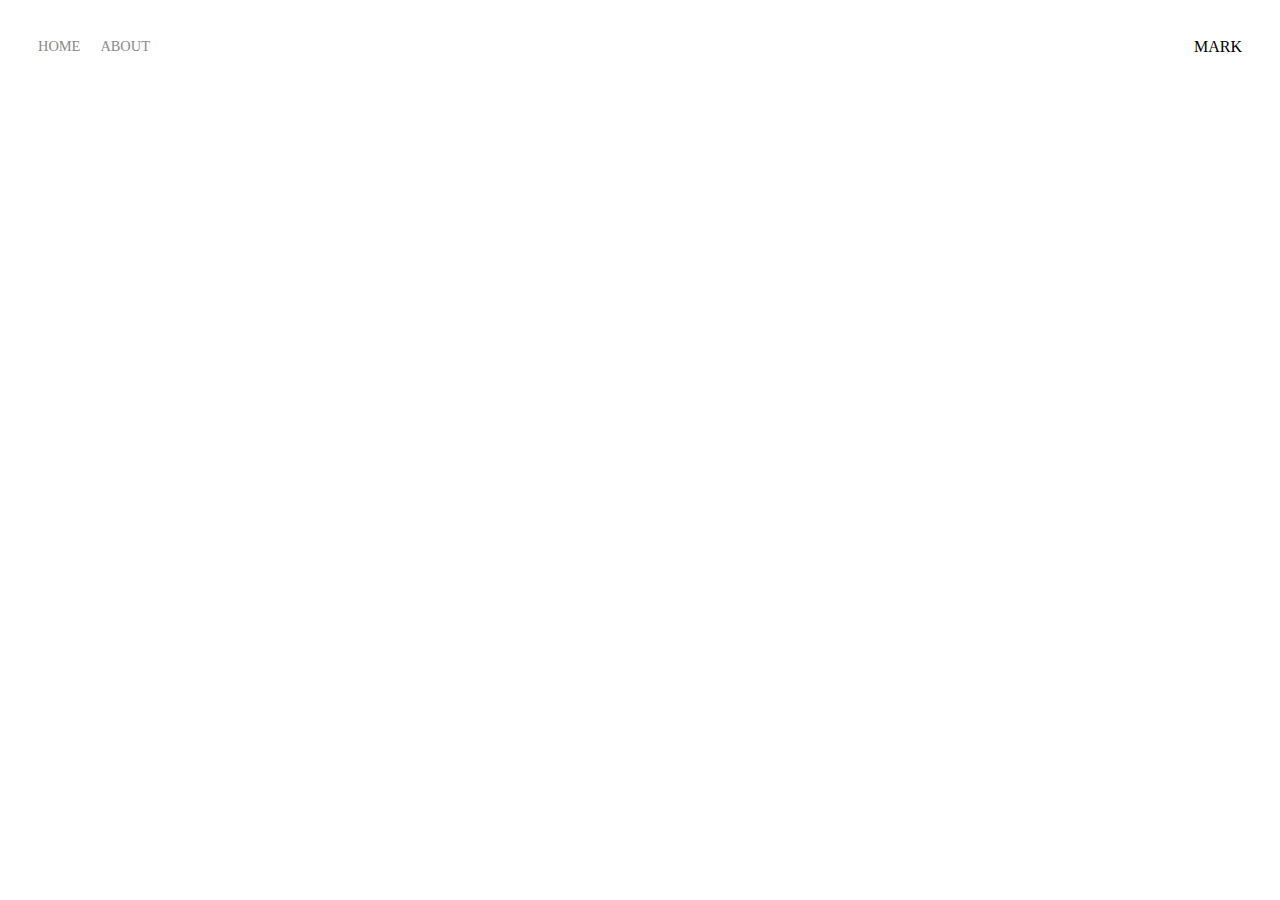
==== index.html @ 74436e66 "addition of a content wrapper div" ====
<!DOCTYPE html>
<html lang="en">
  <head>
    <meta charset="UTF-8" />
    <meta http-equiv="X-UA-Compatible" content="IE=edge" />
    <meta name="viewport" content="width=device-width, initial-scale=1.0" />
    <link rel="stylesheet" href="css/styles.css">
    <title>Marks website</title>
  </head>
  <body>
    <div class="container">
      <div class="nav-wrapper">
        <div class="left-side">
          <div class="nav-link-wrapper">
            <a href="index.html">Home</a>
          </div>
          <div class="nav-link-wrapper">
            <a href="About.html">About</a>
          </div>
        </div>

        <div class="right-side">
          <div class="brand">
            <div>MARK</div>
          </div>
        </div>
      </div>
    </div>
<div class="content-wrapper">
    <div class="portfoliio-item-wrapper"></div>
</div>

    </div>
  </body>
</html>
---- css/styles.css ----
/*master styles*/
body{
    margin:0px ;
}
.container{
    display: grid;
    grid-template-columns: 1fr;
}
/*nav styles*/

.nav-wrapper{
        display: flex;
    justify-content: space-between;
    padding: 38px;

}
.left-side{
    display: flex;
}
.nav-wrapper> .left-side> div{
    margin-right: 20px;
    font-size: 0.9em;
    text-transform: uppercase;
}
.nav-link-wrapper{
    height: 22px;
    border-bottom: 1px solid transparent;
    transition: border-bottom 0.5s;



}
.nav-link-wrapper a{
    color: #8a8a8a;
    text-decoration: none;
    transition: color 0.5s;

    

}
.nav-link-wrapper:hover{
    border-bottom: 1px solid black;
}
.nav-link-wrapper a:hover{
   color: black;
}

/*porfolio styls*/
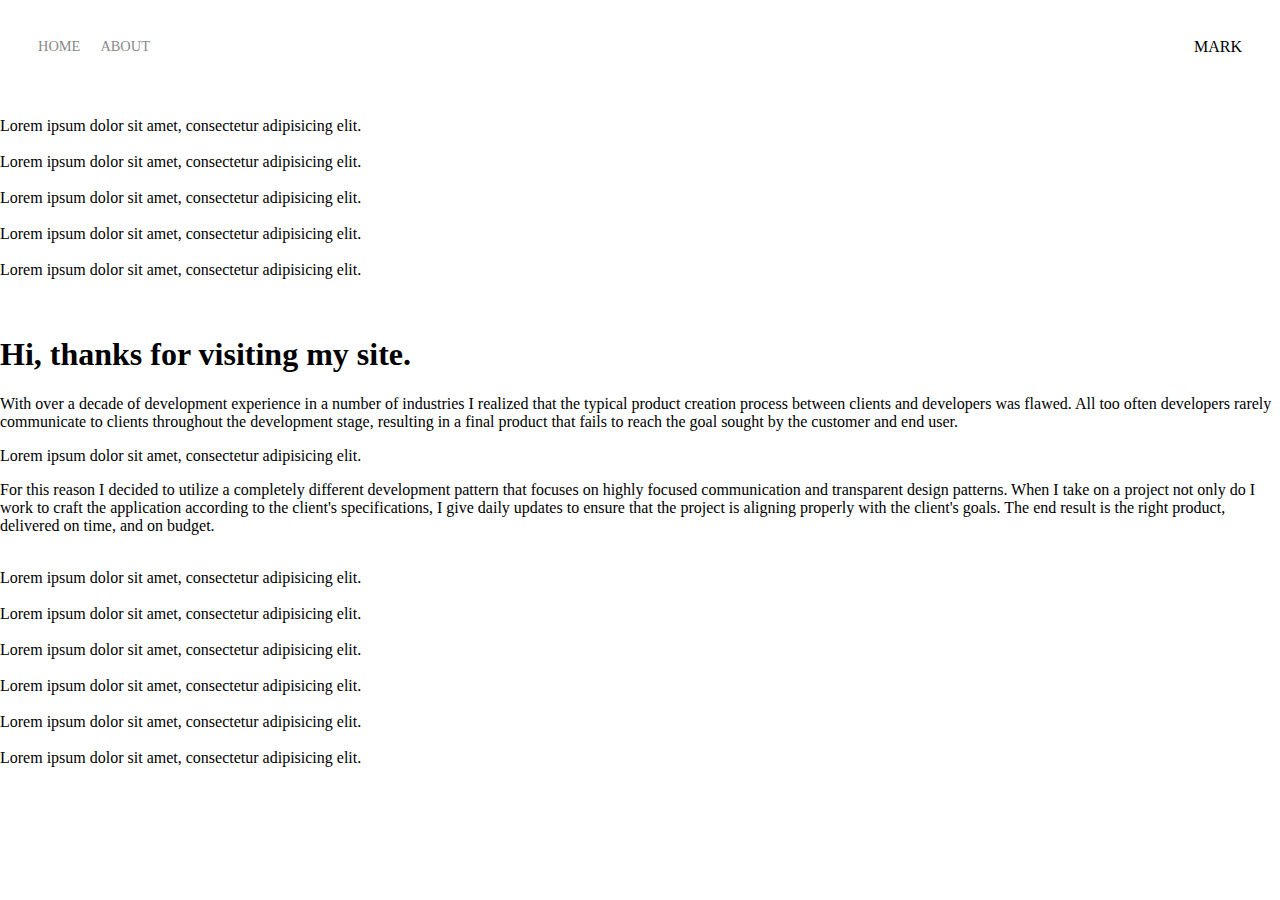
==== commit ba20022c: "additoin if images" ====
--- a/index.html
+++ b/index.html
@@ -26,10 +26,159 @@
         </div>
       </div>
     </div>
-<div class="content-wrapper">
-    <div class="portfoliio-item-wrapper"></div>
-</div>
 
+    <div class="portfolio-items-wrapper">
+
+        <div class="portfolio-item-wrapper">
+          <div class="portfolio-img-background" style="background-image:url(images/portfolio1.jpg)"></div>
+
+          <div class="img-text-wrapper">
+            <div class="logo-wrapper">
+              <img src="images/logos/quip.png" alt="">
+            </div>
+
+            <div class="subtitle">Lorem ipsum dolor sit amet, consectetur adipisicing elit.</div>
+          </div>
+        </div>
+
+        <div class="portfolio-item-wrapper">
+          <div class="portfolio-img-background" style="background-image:url(images/portfolio2.jpg)"></div>
+          <div class="img-text-wrapper">
+            <div class="logo-wrapper">
+              <img src="images/logos/devcamp.png" alt="">
+            </div>
+
+            <div class="subtitle">Lorem ipsum dolor sit amet, consectetur adipisicing elit.</div>
+          </div>
+        </div>
+
+        <div class="portfolio-item-wrapper">
+          <div class="portfolio-img-background" style="background-image:url(images/portfolio3.jpg)"></div>
+          <div class="img-text-wrapper">
+            <div class="logo-wrapper">
+              <img src="images/logos/eventbrite.png" alt="">
+            </div>
+
+            <div class="subtitle">Lorem ipsum dolor sit amet, consectetur adipisicing elit.</div>
+          </div>
+        </div>
+
+        <div class="portfolio-item-wrapper">
+          <div class="portfolio-img-background" style="background-image:url(images/portfolio4.jpg)"></div>
+          <div class="img-text-wrapper">
+            <div class="logo-wrapper">
+              <img src="images/logos/shop-hacker.png" alt="">
+            </div>
+
+            <div class="subtitle">Lorem ipsum dolor sit amet, consectetur adipisicing elit.</div>
+          </div>
+        </div>
+
+        <div class="portfolio-item-wrapper">
+          <div class="portfolio-img-background" style="background-image:url(images/portfolio5.jpg)"></div>
+          <div class="img-text-wrapper">
+            <div class="logo-wrapper">
+              <img src="images/logos/crondose.png" alt="">
+            </div>
+
+            <div class="subtitle">Lorem ipsum dolor sit amet, consectetur adipisicing elit.</div>
+          </div>
+      <div class="two-column-wrapper">
+        <div class="profile-image-wrapper">
+          <img src="images/profile.jpg" alt="">
+        </div>
+
+        <div class="portfolio-item-wrapper">
+          <div class="portfolio-img-background" style="background-image:url(images/portfolio6.jpg)"></div>
+          <div class="img-text-wrapper">
+            <div class="logo-wrapper">
+              <img src="images/logos/dailysmarty.png" alt="">
+            </div>
+        <div class="profile-content-wrapper">
+          <h1>Hi, thanks for visiting my site.</h1>
+          <p>With over a decade of development experience in a number of industries I realized that the typical product creation
+            process between clients and developers was flawed. All too often developers rarely communicate to clients throughout
+            the development stage, resulting in a final product that fails to reach the goal sought by the customer and end
+            user.
+          </p>
+
+            <div class="subtitle">Lorem ipsum dolor sit amet, consectetur adipisicing elit.</div>
+          </div>
+          <p>For this reason I decided to utilize a completely different development pattern that focuses on highly focused
+            communication and transparent design patterns. When I take on a project not only do I work to craft the application
+            according to the client's specifications, I give daily updates to ensure that the project is aligning properly
+            with the client's goals. The end result is the right product, delivered on time, and on budget.</p>
+        </div>
+
+        <div class="portfolio-item-wrapper">
+          <div class="portfolio-img-background" style="background-image:url(images/portfolio7.jpg)"></div>
+          <div class="img-text-wrapper">
+            <div class="logo-wrapper">
+              <img src="images/logos/dashtrack.png" alt="">
+            </div>
+
+            <div class="subtitle">Lorem ipsum dolor sit amet, consectetur adipisicing elit.</div>
+          </div>
+        </div>
+
+        <div class="portfolio-item-wrapper">
+          <div class="portfolio-img-background" style="background-image:url(images/portfolio8.jpg)"></div>
+          <div class="img-text-wrapper">
+            <div class="logo-wrapper">
+              <img src="images/logos/devtrunk.png" alt="">
+            </div>
+
+            <div class="subtitle">Lorem ipsum dolor sit amet, consectetur adipisicing elit.</div>
+          </div>
+        </div>
+
+        <div class="portfolio-item-wrapper">
+          <div class="portfolio-img-background" style="background-image:url(images/portfolio9.jpg)"></div>
+          <div class="img-text-wrapper">
+            <div class="logo-wrapper">
+              <img src="images/logos/edutechional.png" alt="">
+            </div>
+
+            <div class="subtitle">Lorem ipsum dolor sit amet, consectetur adipisicing elit.</div>
+          </div>
+        </div>
+
+        <div class="portfolio-item-wrapper">
+          <div class="portfolio-img-background" style="background-image:url(images/portfolio10.jpg)"></div>
+          <div class="img-text-wrapper">
+            <div class="logo-wrapper">
+              <img src="images/logos/ministry-safe.png" alt="">
+            </div>
+
+            <div class="subtitle">Lorem ipsum dolor sit amet, consectetur adipisicing elit.</div>
+          </div>
+        </div>
+
+        <div class="portfolio-item-wrapper">
+          <div class="portfolio-img-background" style="background-image:url(images/portfolio11.jpg)"></div>
+          <div class="img-text-wrapper">
+            <div class="logo-wrapper">
+              <img src="images/logos/open-devos.png" alt="">
+            </div>
+
+            <div class="subtitle">Lorem ipsum dolor sit amet, consectetur adipisicing elit.</div>
+          </div>
+        </div>
+
+        <div class="portfolio-item-wrapper">
+          <div class="portfolio-img-background" style="background-image:url(images/portfolio12.jpg)"></div>
+          <div class="img-text-wrapper">
+            <div class="logo-wrapper">
+              <img src="images/logos/toastability.png" alt="">
+            </div>
+
+            <div class="subtitle">Lorem ipsum dolor sit amet, consectetur adipisicing elit.</div>
+          </div>
+        </div>
+
+      </div>
     </div>
+  </div>
+
   </body>
 </html>
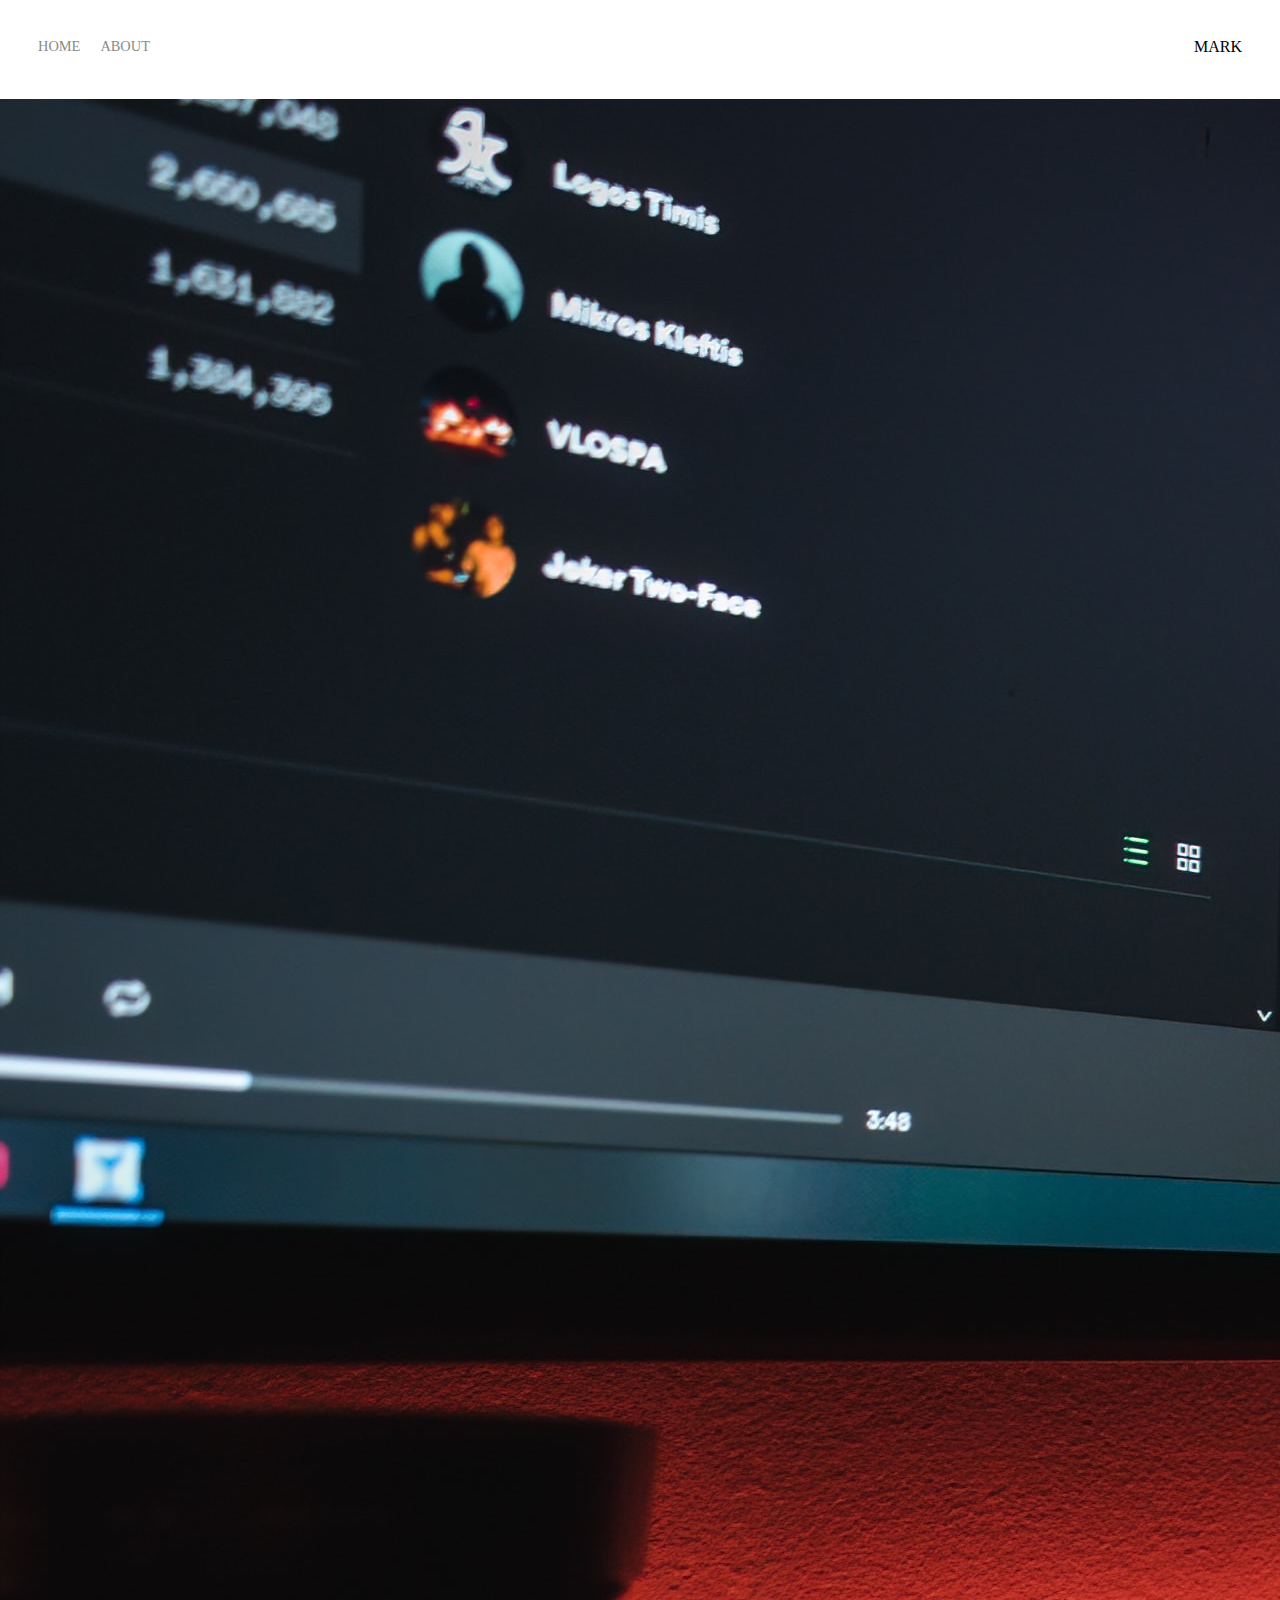
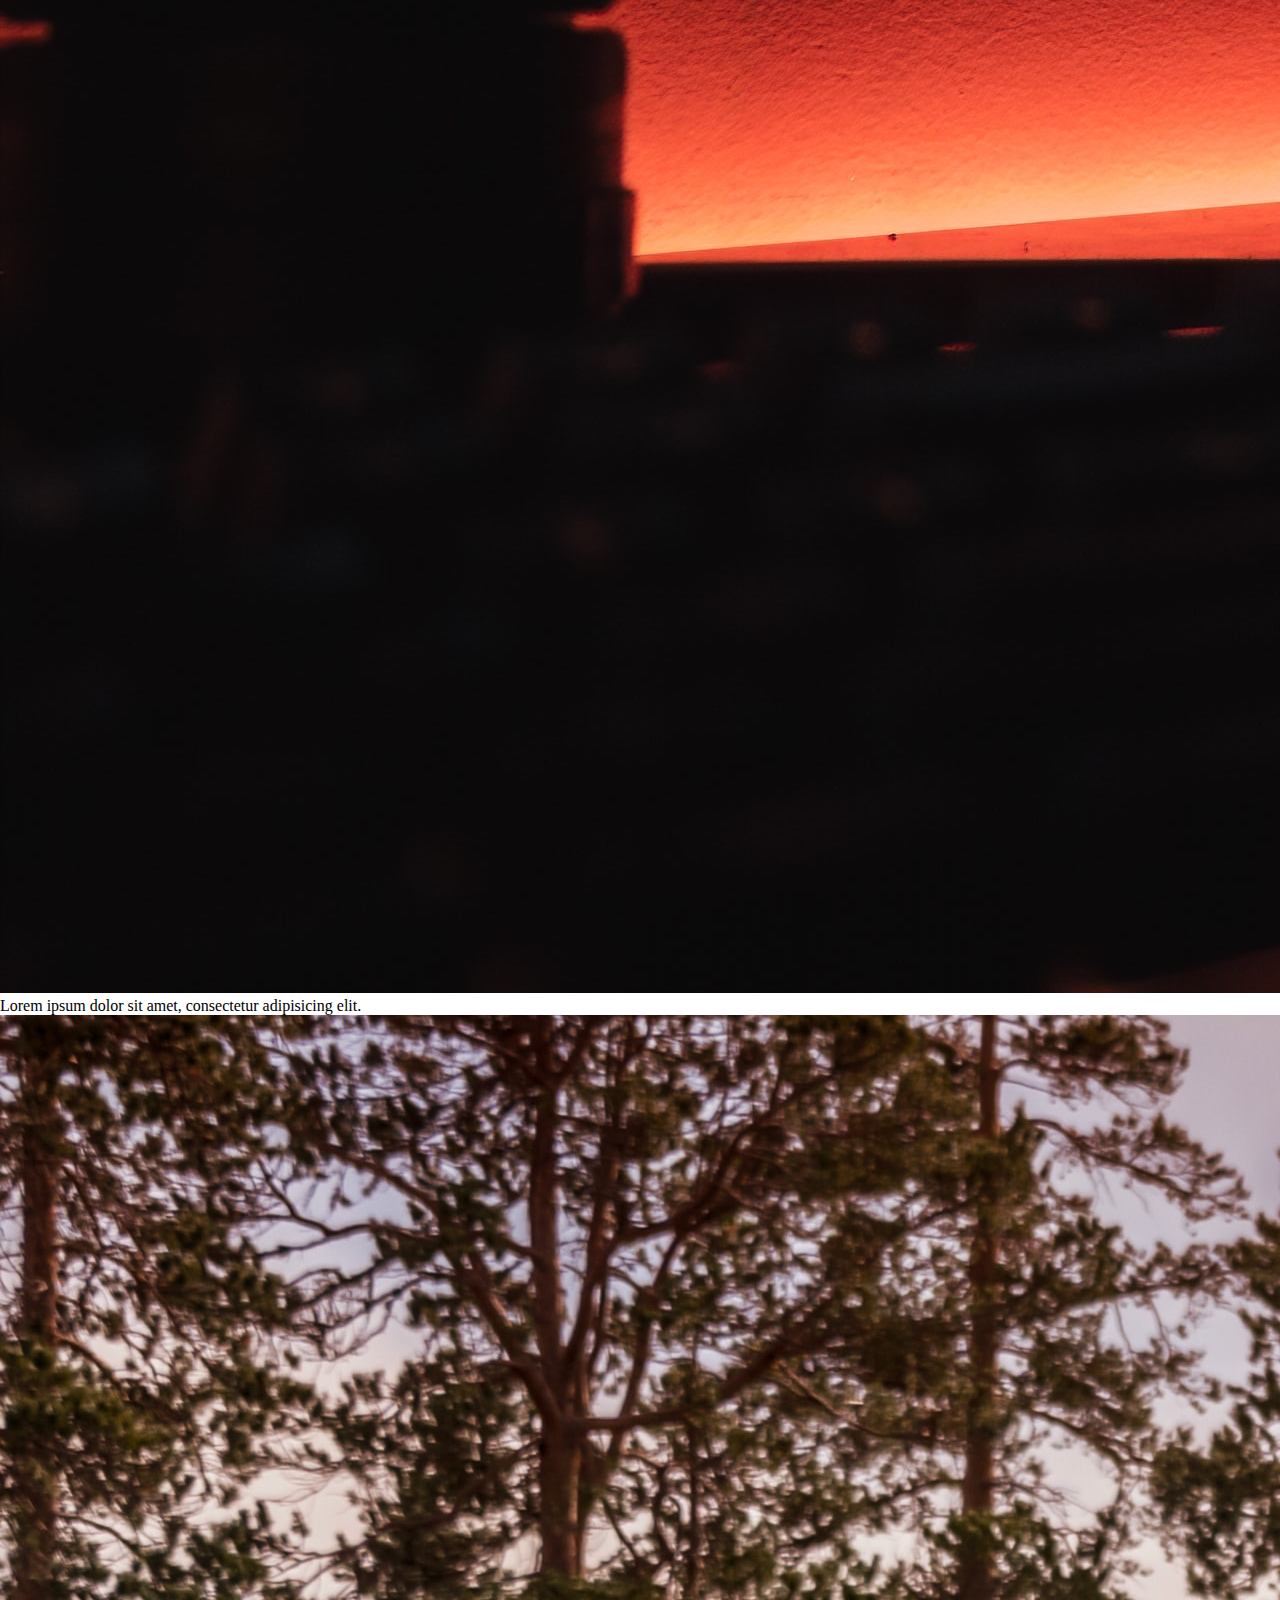
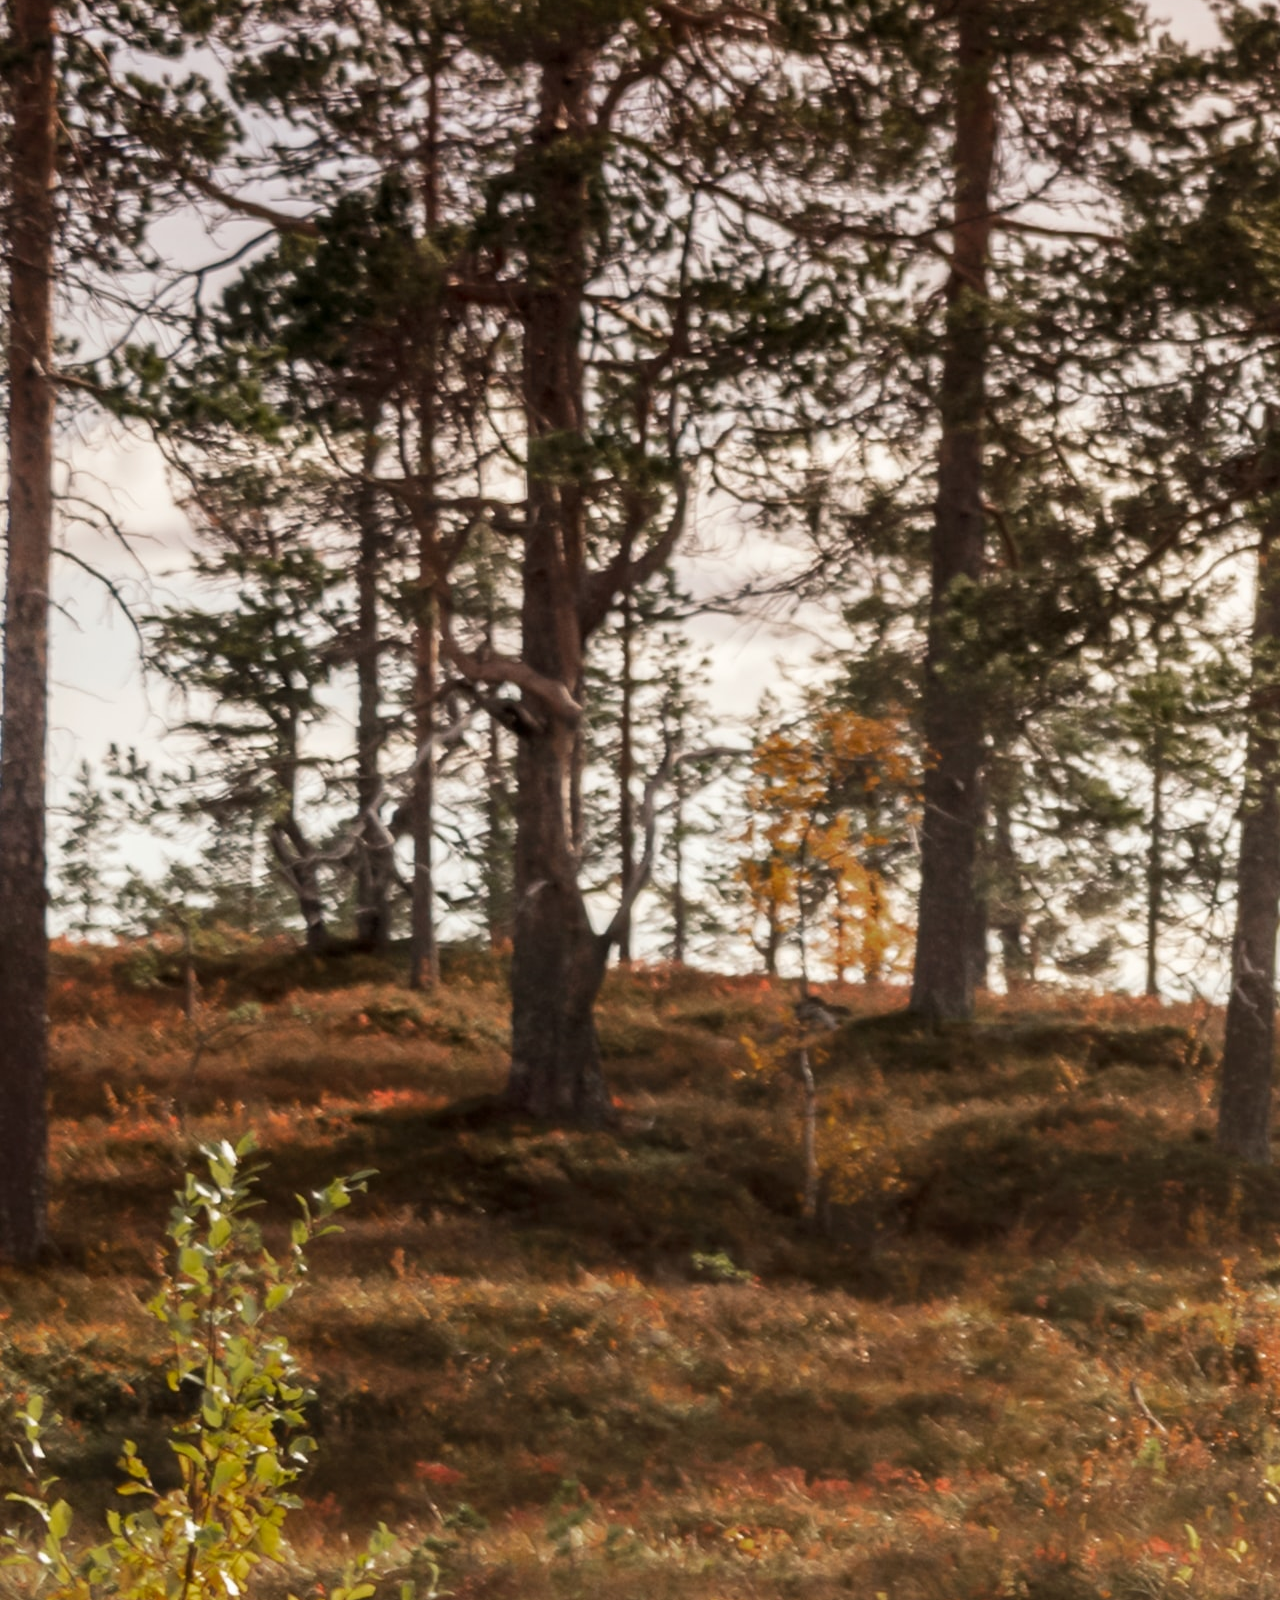
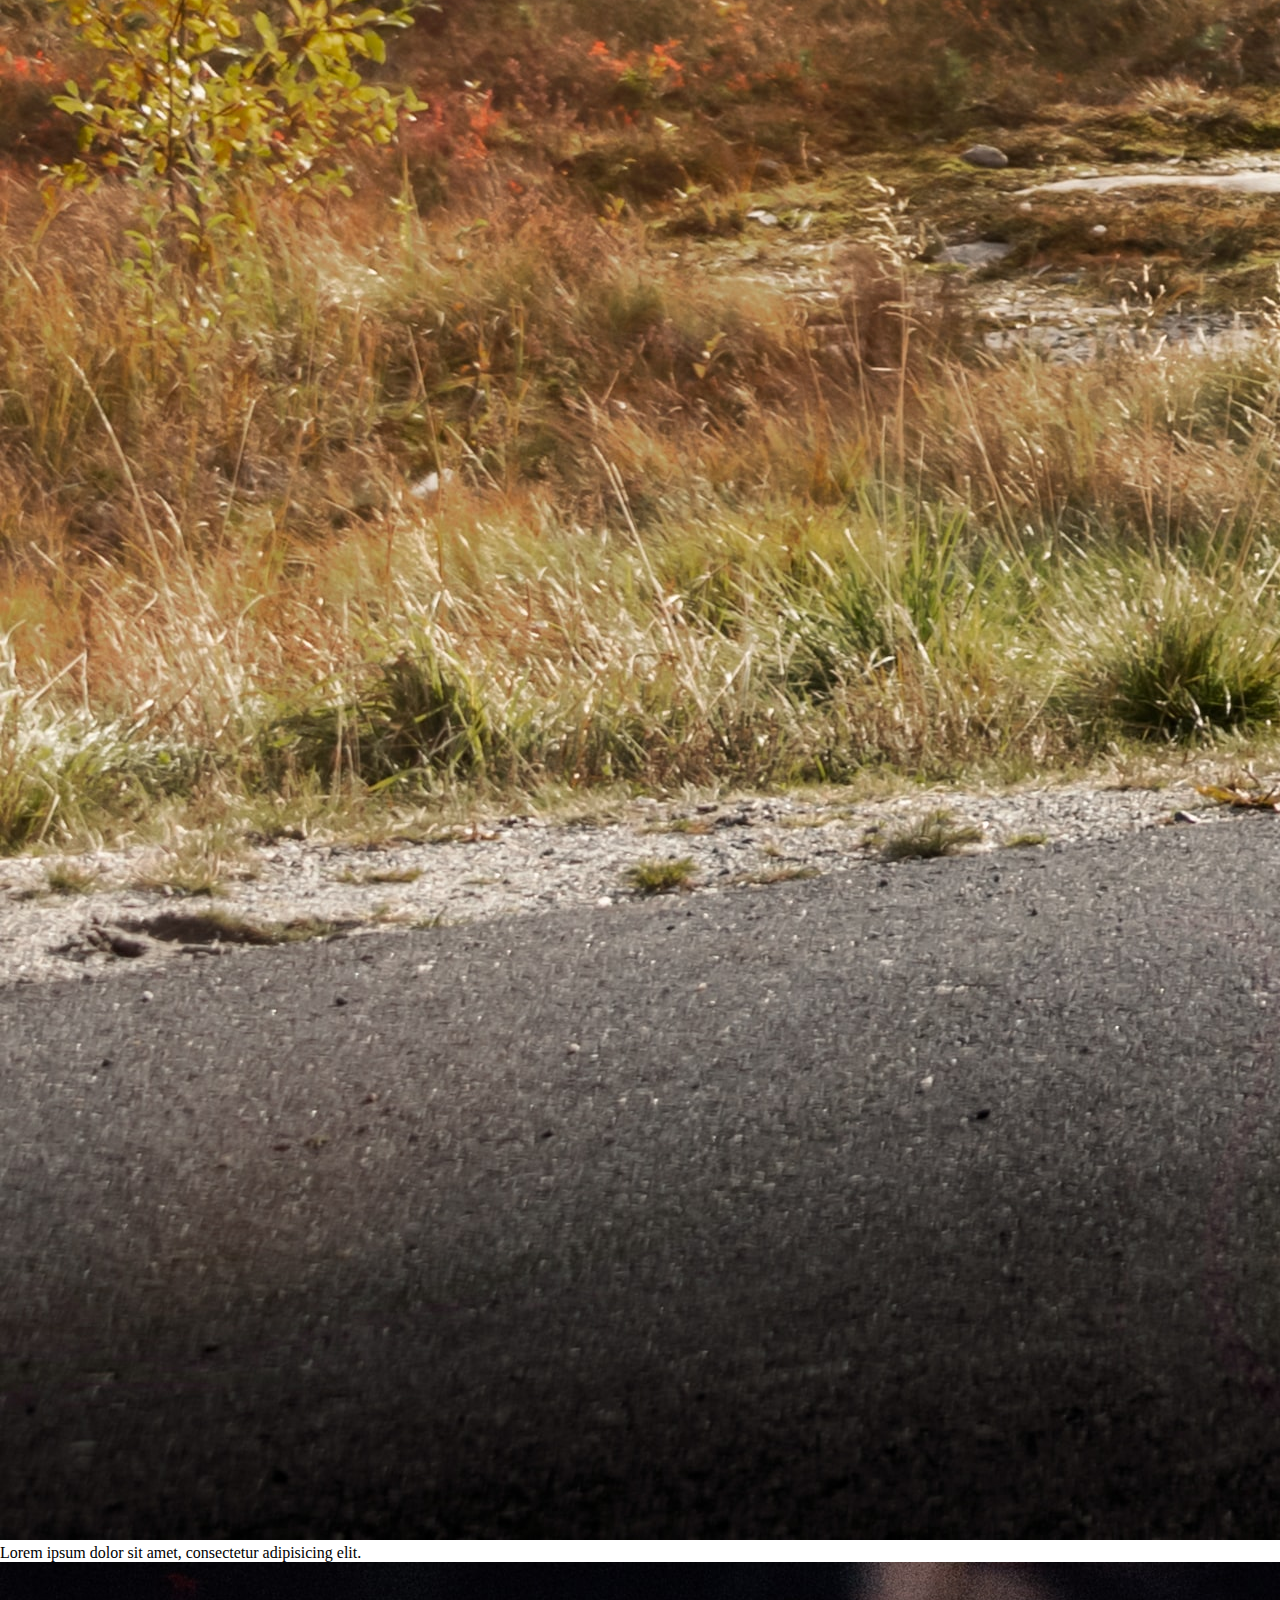
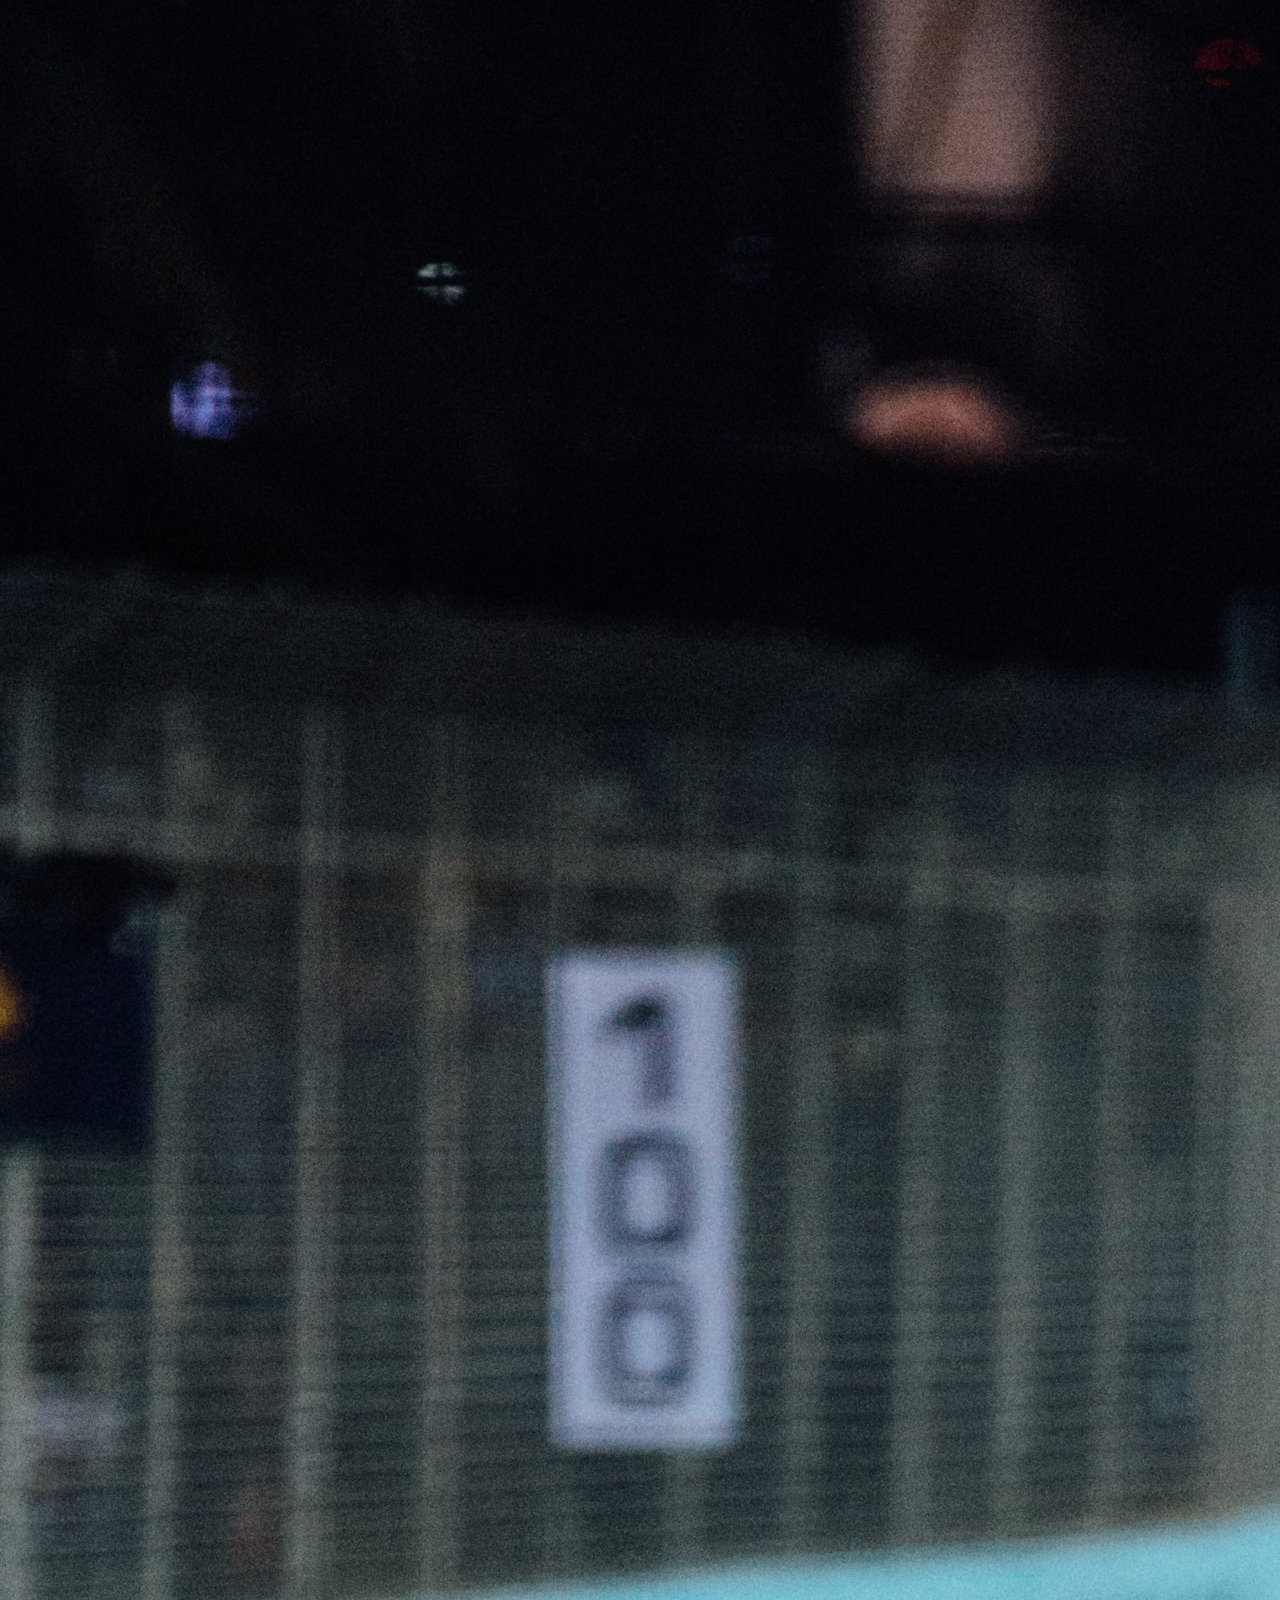
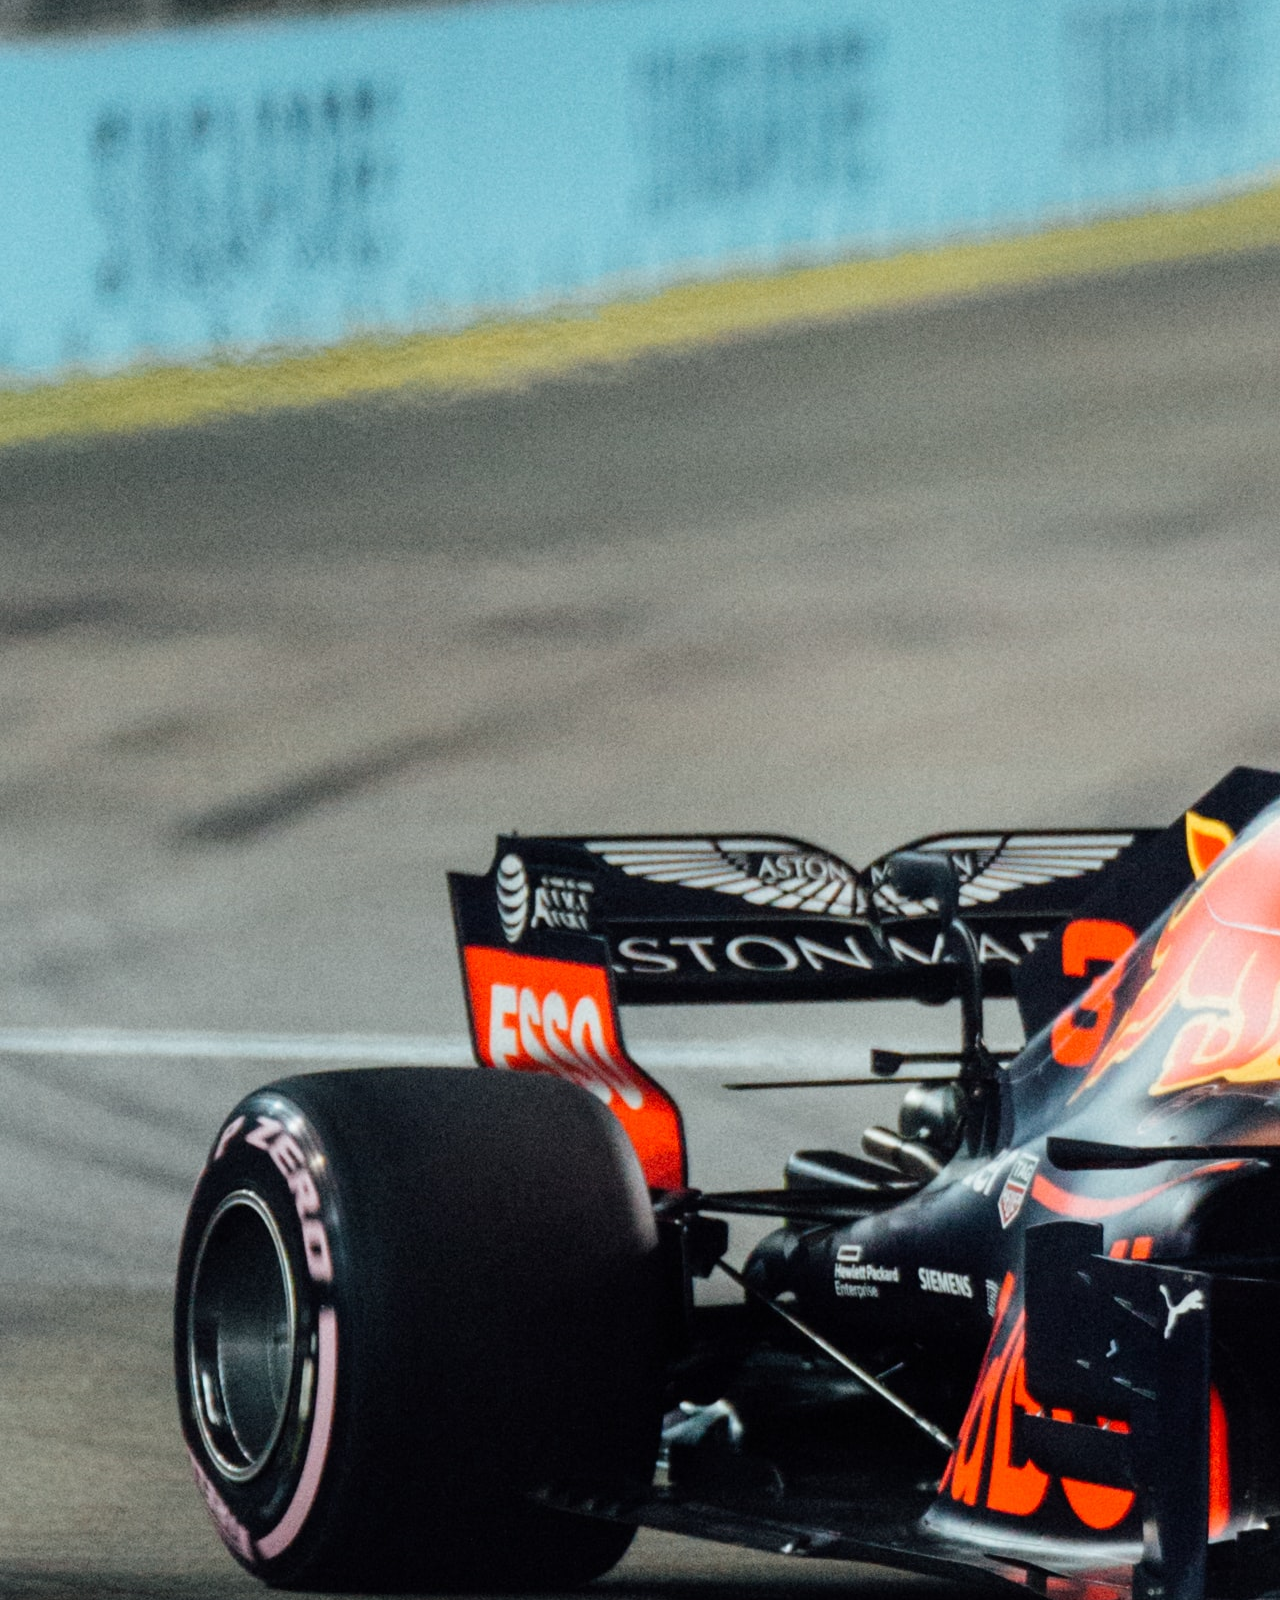
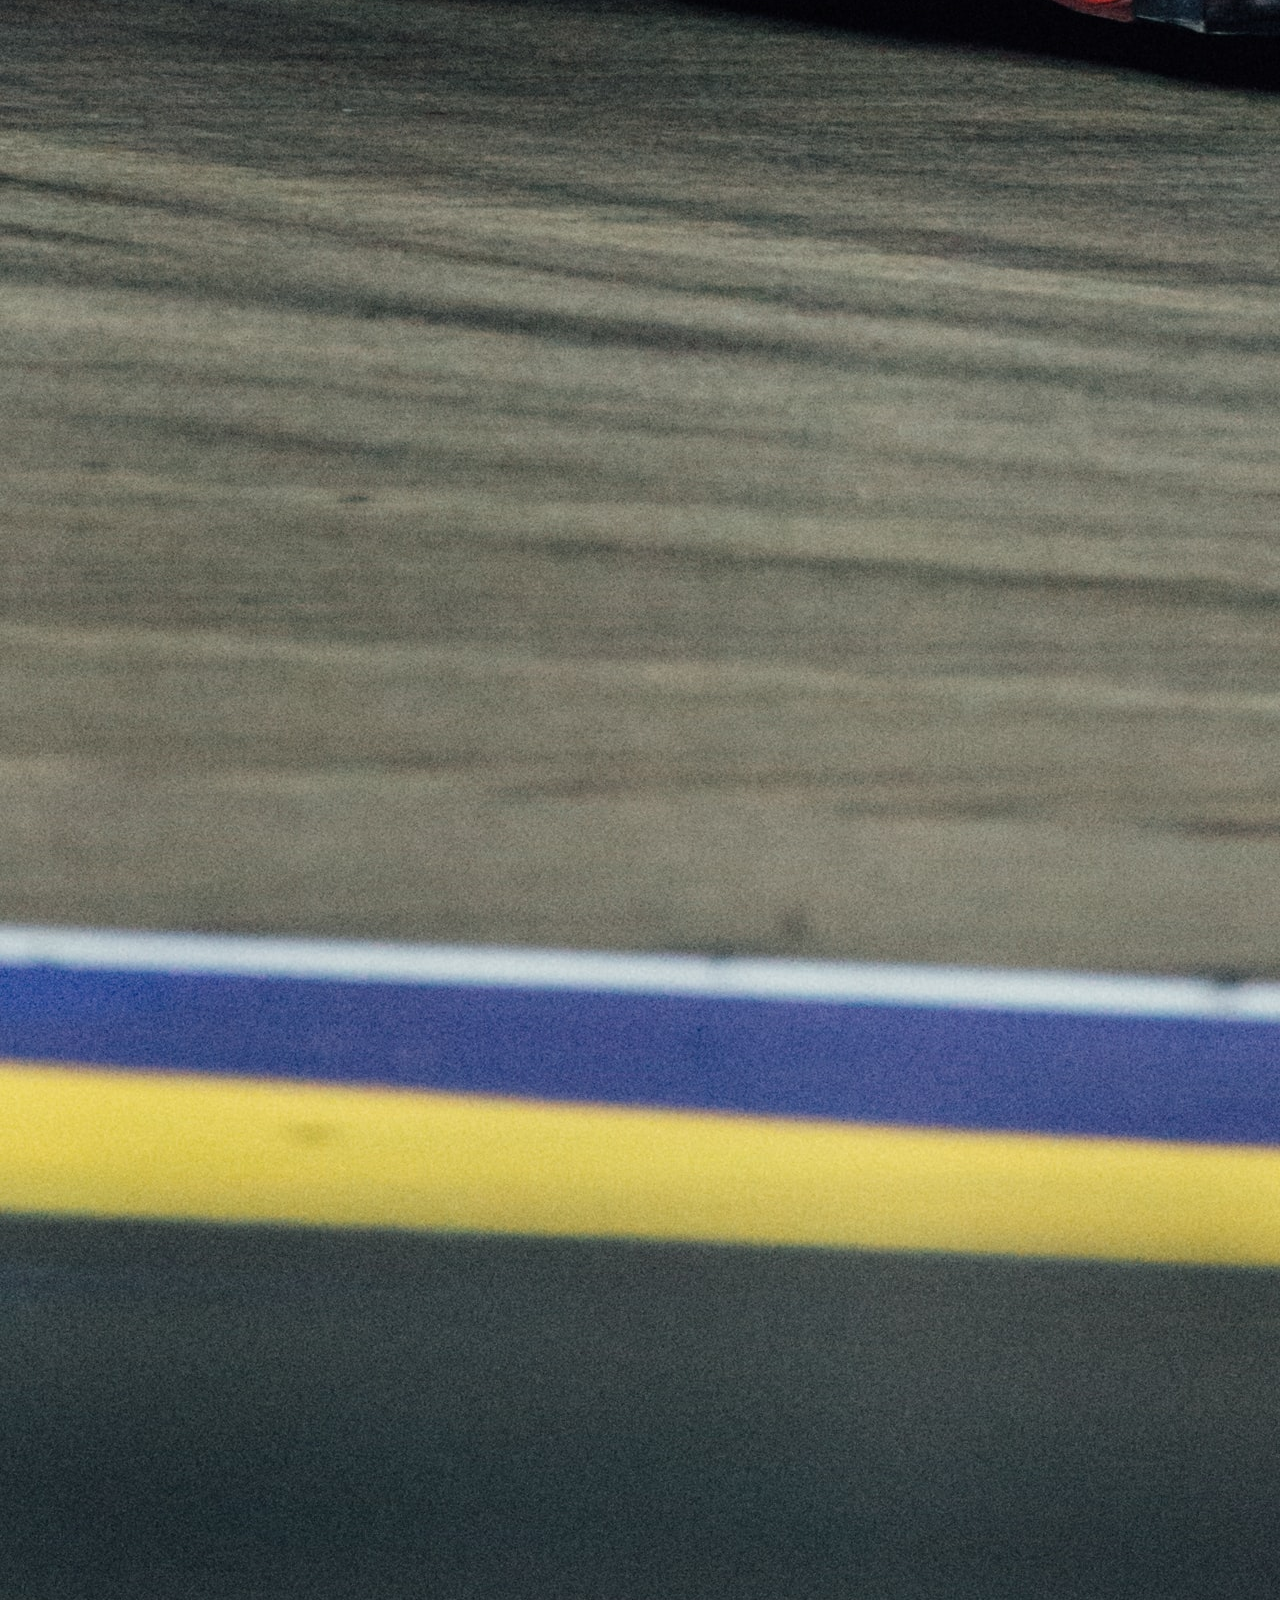
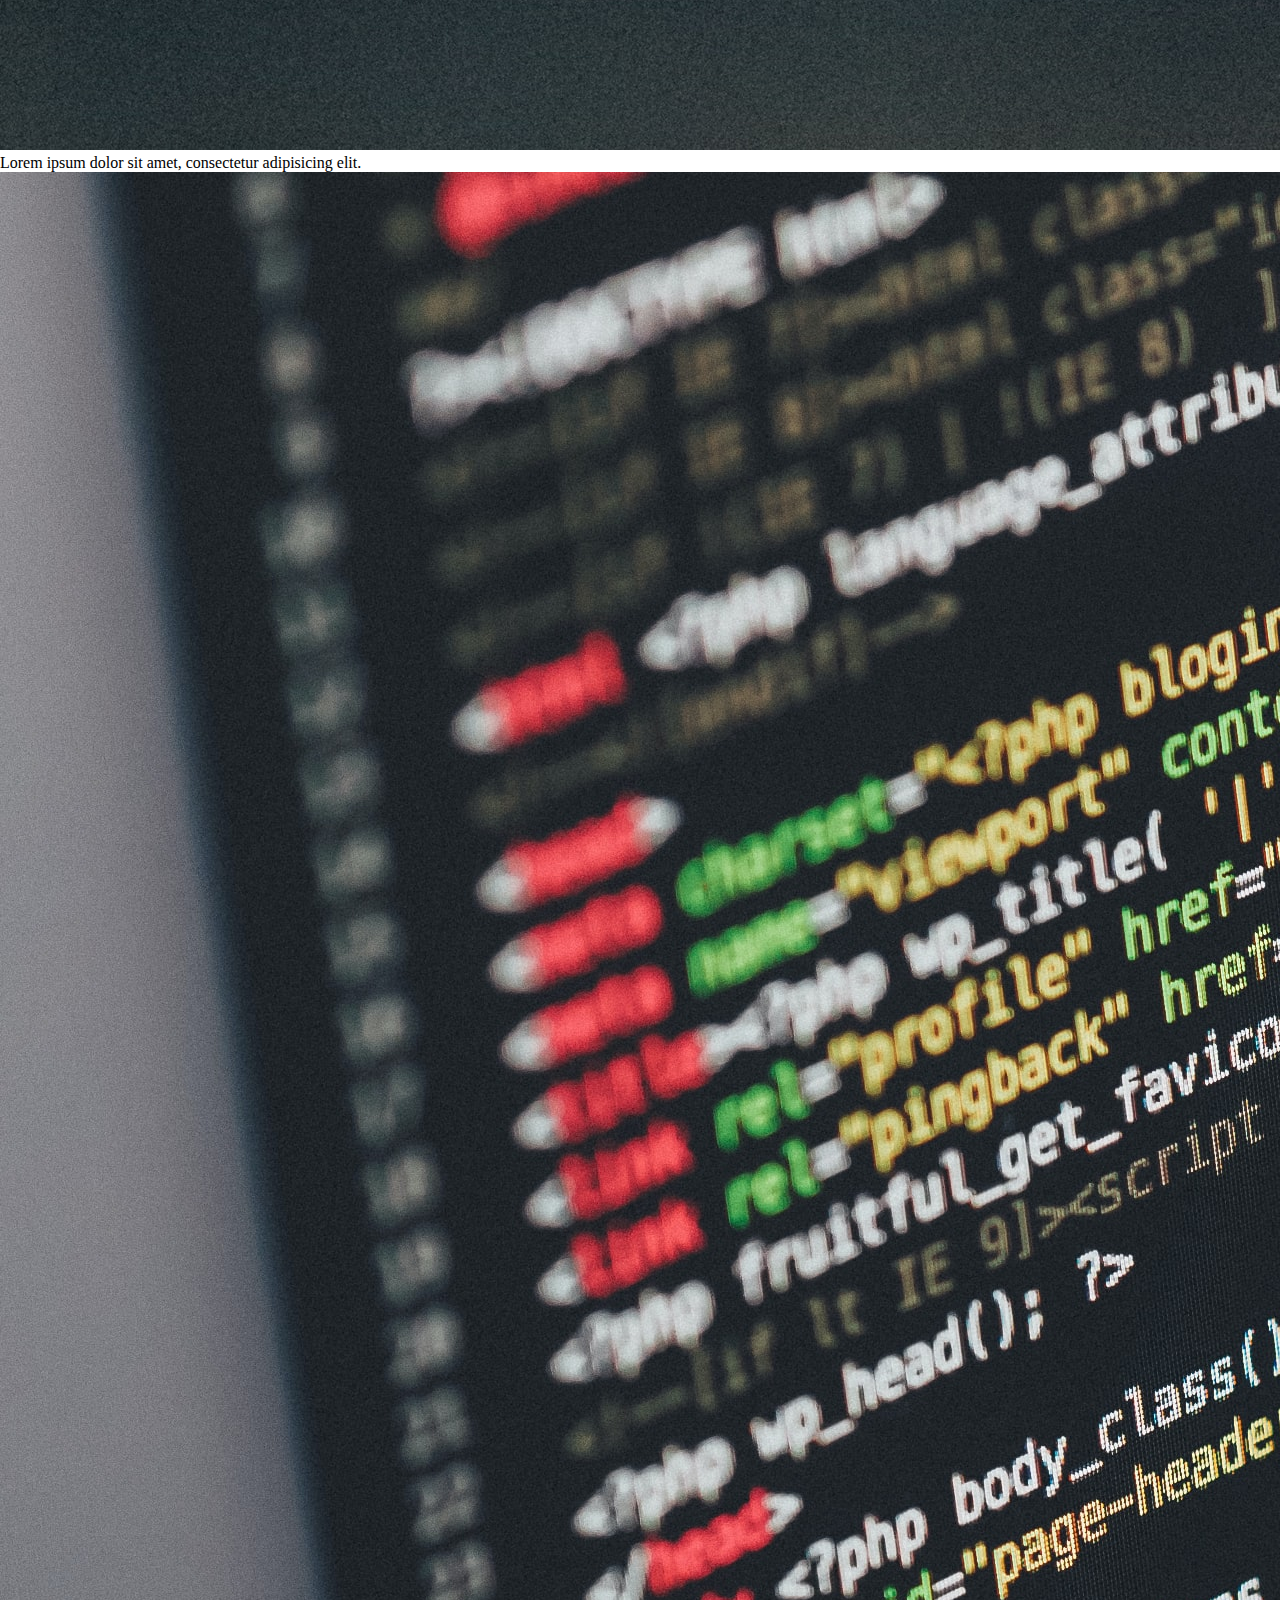
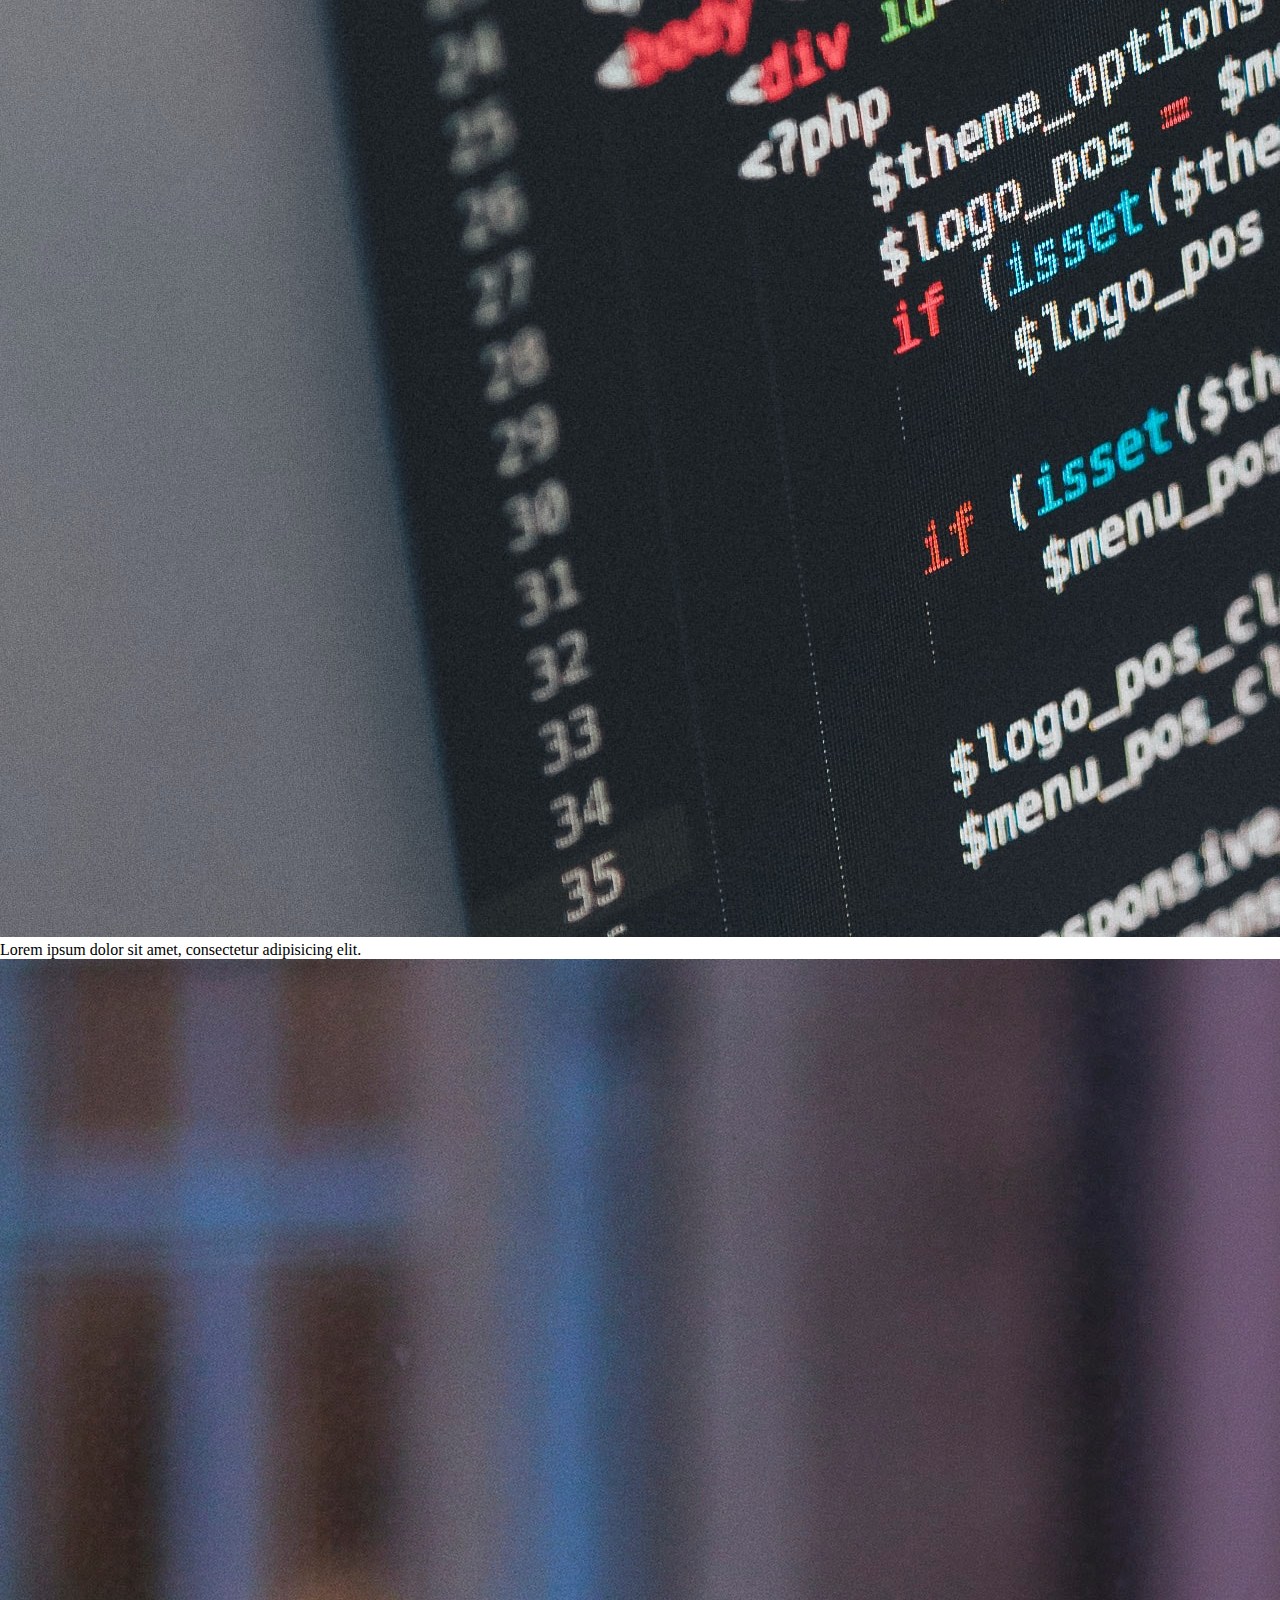
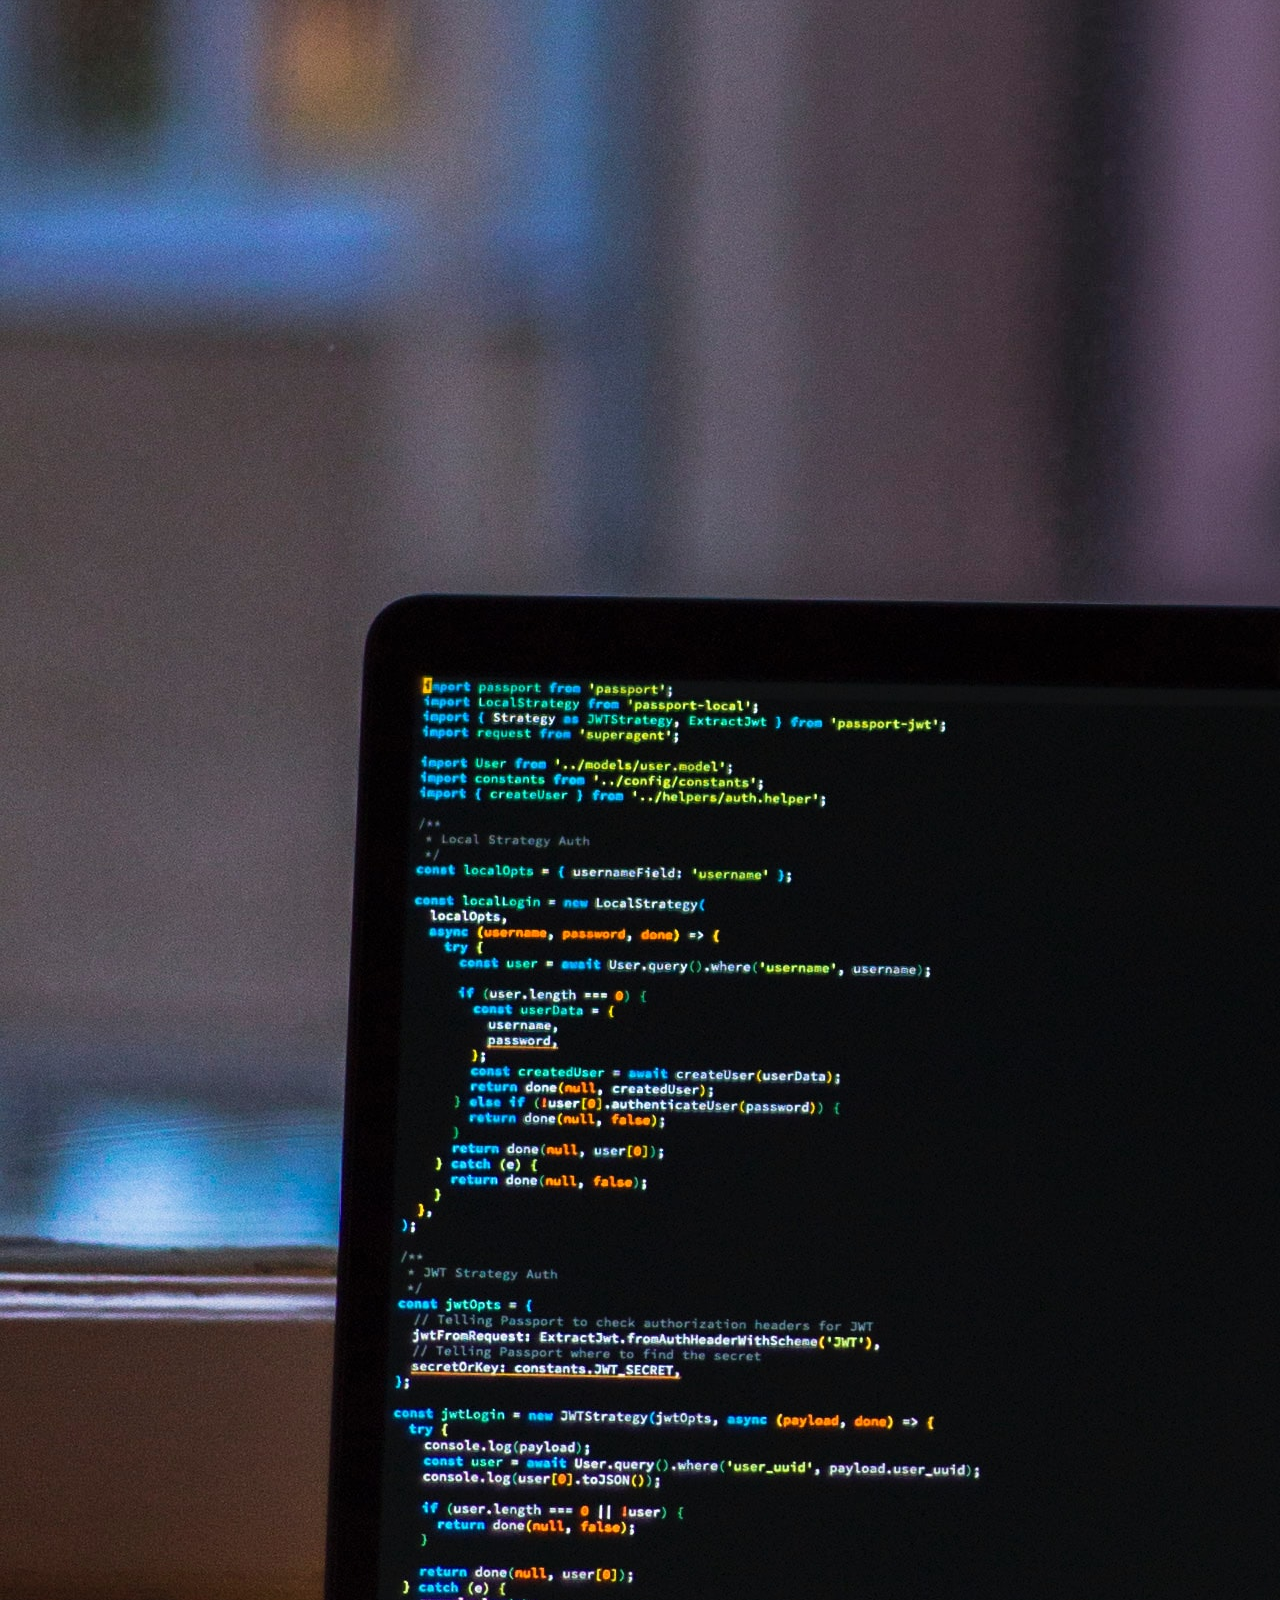
==== commit cc8d9ede: "intergrated images in webpage" ====
--- a/index.html
+++ b/index.html
@@ -4,7 +4,7 @@
     <meta charset="UTF-8" />
     <meta http-equiv="X-UA-Compatible" content="IE=edge" />
     <meta name="viewport" content="width=device-width, initial-scale=1.0" />
-    <link rel="stylesheet" href="css/styles.css">
+    <link rel="stylesheet" href="css/styles.css" />
     <title>Marks website</title>
   </head>
   <body>
@@ -27,158 +27,149 @@
       </div>
     </div>
 
-    <div class="portfolio-items-wrapper">
-
-        <div class="portfolio-item-wrapper">
-          <div class="portfolio-img-background" style="background-image:url(images/portfolio1.jpg)"></div>
-
-          <div class="img-text-wrapper">
-            <div class="logo-wrapper">
-              <img src="images/logos/quip.png" alt="">
-            </div>
-
-            <div class="subtitle">Lorem ipsum dolor sit amet, consectetur adipisicing elit.</div>
-          </div>
-        </div>
-
-        <div class="portfolio-item-wrapper">
-          <div class="portfolio-img-background" style="background-image:url(images/portfolio2.jpg)"></div>
-          <div class="img-text-wrapper">
-            <div class="logo-wrapper">
-              <img src="images/logos/devcamp.png" alt="">
-            </div>
-
-            <div class="subtitle">Lorem ipsum dolor sit amet, consectetur adipisicing elit.</div>
-          </div>
-        </div>
-
-        <div class="portfolio-item-wrapper">
-          <div class="portfolio-img-background" style="background-image:url(images/portfolio3.jpg)"></div>
-          <div class="img-text-wrapper">
-            <div class="logo-wrapper">
-              <img src="images/logos/eventbrite.png" alt="">
-            </div>
-
-            <div class="subtitle">Lorem ipsum dolor sit amet, consectetur adipisicing elit.</div>
-          </div>
-        </div>
-
-        <div class="portfolio-item-wrapper">
-          <div class="portfolio-img-background" style="background-image:url(images/portfolio4.jpg)"></div>
-          <div class="img-text-wrapper">
-            <div class="logo-wrapper">
-              <img src="images/logos/shop-hacker.png" alt="">
-            </div>
-
-            <div class="subtitle">Lorem ipsum dolor sit amet, consectetur adipisicing elit.</div>
-          </div>
-        </div>
-
-        <div class="portfolio-item-wrapper">
-          <div class="portfolio-img-background" style="background-image:url(images/portfolio5.jpg)"></div>
-          <div class="img-text-wrapper">
-            <div class="logo-wrapper">
-              <img src="images/logos/crondose.png" alt="">
-            </div>
-
-            <div class="subtitle">Lorem ipsum dolor sit amet, consectetur adipisicing elit.</div>
-          </div>
-      <div class="two-column-wrapper">
-        <div class="profile-image-wrapper">
-          <img src="images/profile.jpg" alt="">
-        </div>
-
-        <div class="portfolio-item-wrapper">
-          <div class="portfolio-img-background" style="background-image:url(images/portfolio6.jpg)"></div>
-          <div class="img-text-wrapper">
-            <div class="logo-wrapper">
-              <img src="images/logos/dailysmarty.png" alt="">
-            </div>
-        <div class="profile-content-wrapper">
-          <h1>Hi, thanks for visiting my site.</h1>
-          <p>With over a decade of development experience in a number of industries I realized that the typical product creation
-            process between clients and developers was flawed. All too often developers rarely communicate to clients throughout
-            the development stage, resulting in a final product that fails to reach the goal sought by the customer and end
-            user.
-          </p>
-
-            <div class="subtitle">Lorem ipsum dolor sit amet, consectetur adipisicing elit.</div>
-          </div>
-          <p>For this reason I decided to utilize a completely different development pattern that focuses on highly focused
-            communication and transparent design patterns. When I take on a project not only do I work to craft the application
-            according to the client's specifications, I give daily updates to ensure that the project is aligning properly
-            with the client's goals. The end result is the right product, delivered on time, and on budget.</p>
-        </div>
-
-        <div class="portfolio-item-wrapper">
-          <div class="portfolio-img-background" style="background-image:url(images/portfolio7.jpg)"></div>
-          <div class="img-text-wrapper">
-            <div class="logo-wrapper">
-              <img src="images/logos/dashtrack.png" alt="">
-            </div>
-
-            <div class="subtitle">Lorem ipsum dolor sit amet, consectetur adipisicing elit.</div>
-          </div>
-        </div>
-
-        <div class="portfolio-item-wrapper">
-          <div class="portfolio-img-background" style="background-image:url(images/portfolio8.jpg)"></div>
-          <div class="img-text-wrapper">
-            <div class="logo-wrapper">
-              <img src="images/logos/devtrunk.png" alt="">
-            </div>
-
-            <div class="subtitle">Lorem ipsum dolor sit amet, consectetur adipisicing elit.</div>
-          </div>
-        </div>
-
-        <div class="portfolio-item-wrapper">
-          <div class="portfolio-img-background" style="background-image:url(images/portfolio9.jpg)"></div>
-          <div class="img-text-wrapper">
-            <div class="logo-wrapper">
-              <img src="images/logos/edutechional.png" alt="">
-            </div>
-
-            <div class="subtitle">Lorem ipsum dolor sit amet, consectetur adipisicing elit.</div>
-          </div>
-        </div>
-
-        <div class="portfolio-item-wrapper">
-          <div class="portfolio-img-background" style="background-image:url(images/portfolio10.jpg)"></div>
-          <div class="img-text-wrapper">
-            <div class="logo-wrapper">
-              <img src="images/logos/ministry-safe.png" alt="">
-            </div>
-
-            <div class="subtitle">Lorem ipsum dolor sit amet, consectetur adipisicing elit.</div>
-          </div>
-        </div>
-
-        <div class="portfolio-item-wrapper">
-          <div class="portfolio-img-background" style="background-image:url(images/portfolio11.jpg)"></div>
-          <div class="img-text-wrapper">
-            <div class="logo-wrapper">
-              <img src="images/logos/open-devos.png" alt="">
-            </div>
-
-            <div class="subtitle">Lorem ipsum dolor sit amet, consectetur adipisicing elit.</div>
-          </div>
-        </div>
-
-        <div class="portfolio-item-wrapper">
-          <div class="portfolio-img-background" style="background-image:url(images/portfolio12.jpg)"></div>
-          <div class="img-text-wrapper">
-            <div class="logo-wrapper">
-              <img src="images/logos/toastability.png" alt="">
-            </div>
-
-            <div class="subtitle">Lorem ipsum dolor sit amet, consectetur adipisicing elit.</div>
-          </div>
-        </div>
-
+    <div class="content-wrapper">
+      <div class="portfolio-items-wrapper">
+        <div class="porfolio-item-wrapper"></div>
       </div>
     </div>
-  </div>
-
+    <div class="content-wrapper">
+        <div class="portfolio-items-wrapper">
+  
+          <div class="portfolio-item-wrapper">
+            <div class="portfolio-img-background" style="background-image:url(images/portfolio1.jpg)"></div>
+  
+            <div class="img-text-wrapper">
+              <div class="logo-wrapper">
+                <img src="images/fotis-fotopoulos-6sAl6aQ4OWI-unsplash.jpg" alt="">
+              </div>
+  
+              <div class="subtitle">Lorem ipsum dolor sit amet, consectetur adipisicing elit.</div>
+            </div>
+          </div>
+  
+          <div class="portfolio-item-wrapper">
+            <div class="portfolio-img-background" style="background-image:url(images/portfolio2.jpg)"></div>
+            <div class="img-text-wrapper">
+              <div class="logo-wrapper">
+                <img src="images/hakon-sataoen-qyfco1nfMtg-unsplash.jpg" alt="">
+              </div>
+  
+              <div class="subtitle">Lorem ipsum dolor sit amet, consectetur adipisicing elit.</div>
+            </div>
+          </div>
+  
+          <div class="portfolio-item-wrapper">
+            <div class="portfolio-img-background" style="background-image:url(images/portfolio3.jpg)"></div>
+            <div class="img-text-wrapper">
+              <div class="logo-wrapper">
+                <img src="images/hanson-lu-QV0AinhRU2c-unsplash.jpg" alt="">
+              </div>
+  
+              <div class="subtitle">Lorem ipsum dolor sit amet, consectetur adipisicing elit.</div>
+            </div>
+          </div>
+  
+          <div class="portfolio-item-wrapper">
+            <div class="portfolio-img-background" style="background-image:url(images/portfolio4.jpg)"></div>
+            <div class="img-text-wrapper">
+              <div class="logo-wrapper">
+                <img src="images/ilya-pavlov-OqtafYT5kTw-unsplash.jpg" alt="">
+              </div>
+  
+              <div class="subtitle">Lorem ipsum dolor sit amet, consectetur adipisicing elit.</div>
+            </div>
+          </div>
+  
+          <div class="portfolio-item-wrapper">
+            <div class="portfolio-img-background" style="background-image:url(images/portfolio5.jpg)"></div>
+            <div class="img-text-wrapper">
+              <div class="logo-wrapper">
+                <img src="images/oskar-yildiz-cOkpTiJMGzA-unsplash.jpg" alt="">
+              </div>
+  
+              <div class="subtitle">Lorem ipsum dolor sit amet, consectetur adipisicing elit.</div>
+            </div>
+        <div class="two-column-wrapper">
+          <div class="profile-image-wrapper">
+            <img src="images/profile.jpg" alt="">
+          </div>
+  
+          <div class="portfolio-item-wrapper">
+            <div class="portfolio-img-background" style="background-image:url(images/portfolio6.jpg)"></div>
+            <div class="img-text-wrapper">
+              <div class="logo-wrapper">
+                <img src="images/logos/dailysmarty.png" alt="">
+              </div>
+          
+  
+          <div class="portfolio-item-wrapper">
+            <div class="portfolio-img-background" style="background-image:url(images/portfolio7.jpg)"></div>
+            <div class="img-text-wrapper">
+              <div class="logo-wrapper">
+                <img src="images/logos/dashtrack.png" alt="">
+              </div>
+  
+              <div class="subtitle">Lorem ipsum dolor sit amet, consectetur adipisicing elit.</div>
+            </div>
+          </div>
+  
+          <div class="portfolio-item-wrapper">
+            <div class="portfolio-img-background" style="background-image:url(images/portfolio8.jpg)"></div>
+            <div class="img-text-wrapper">
+              <div class="logo-wrapper">
+                <img src="images/logos/devtrunk.png" alt="">
+              </div>
+  
+              <div class="subtitle">Lorem ipsum dolor sit amet, consectetur adipisicing elit.</div>
+            </div>
+          </div>
+  
+          <div class="portfolio-item-wrapper">
+            <div class="portfolio-img-background" style="background-image:url(images/portfolio9.jpg)"></div>
+            <div class="img-text-wrapper">
+              <div class="logo-wrapper">
+                <img src="images/logos/edutechional.png" alt="">
+              </div>
+  
+              <div class="subtitle">Lorem ipsum dolor sit amet, consectetur adipisicing elit.</div>
+            </div>
+          </div>
+  
+          <div class="portfolio-item-wrapper">
+            <div class="portfolio-img-background" style="background-image:url(images/portfolio10.jpg)"></div>
+            <div class="img-text-wrapper">
+              <div class="logo-wrapper">
+                <img src="images/logos/ministry-safe.png" alt="">
+              </div>
+  
+              <div class="subtitle">Lorem ipsum dolor sit amet, consectetur adipisicing elit.</div>
+            </div>
+          </div>
+  
+          <div class="portfolio-item-wrapper">
+            <div class="portfolio-img-background" style="background-image:url(images/portfolio11.jpg)"></div>
+            <div class="img-text-wrapper">
+              <div class="logo-wrapper">
+                <img src="images/logos/open-devos.png" alt="">
+              </div>
+  
+              <div class="subtitle">Lorem ipsum dolor sit amet, consectetur adipisicing elit.</div>
+            </div>
+          </div>
+  
+          <div class="portfolio-item-wrapper">
+            <div class="portfolio-img-background" style="background-image:url(images/portfolio12.jpg)"></div>
+            <div class="img-text-wrapper">
+              <div class="logo-wrapper">
+                <img src="images/logos/toastability.png" alt="">
+              </div>
+  
+              <div class="subtitle">Lorem ipsum dolor sit amet, consectetur adipisicing elit.</div>
+            </div>
+          </div>
+  
+        </div>
+      </div>
+    </div>
   </body>
 </html>
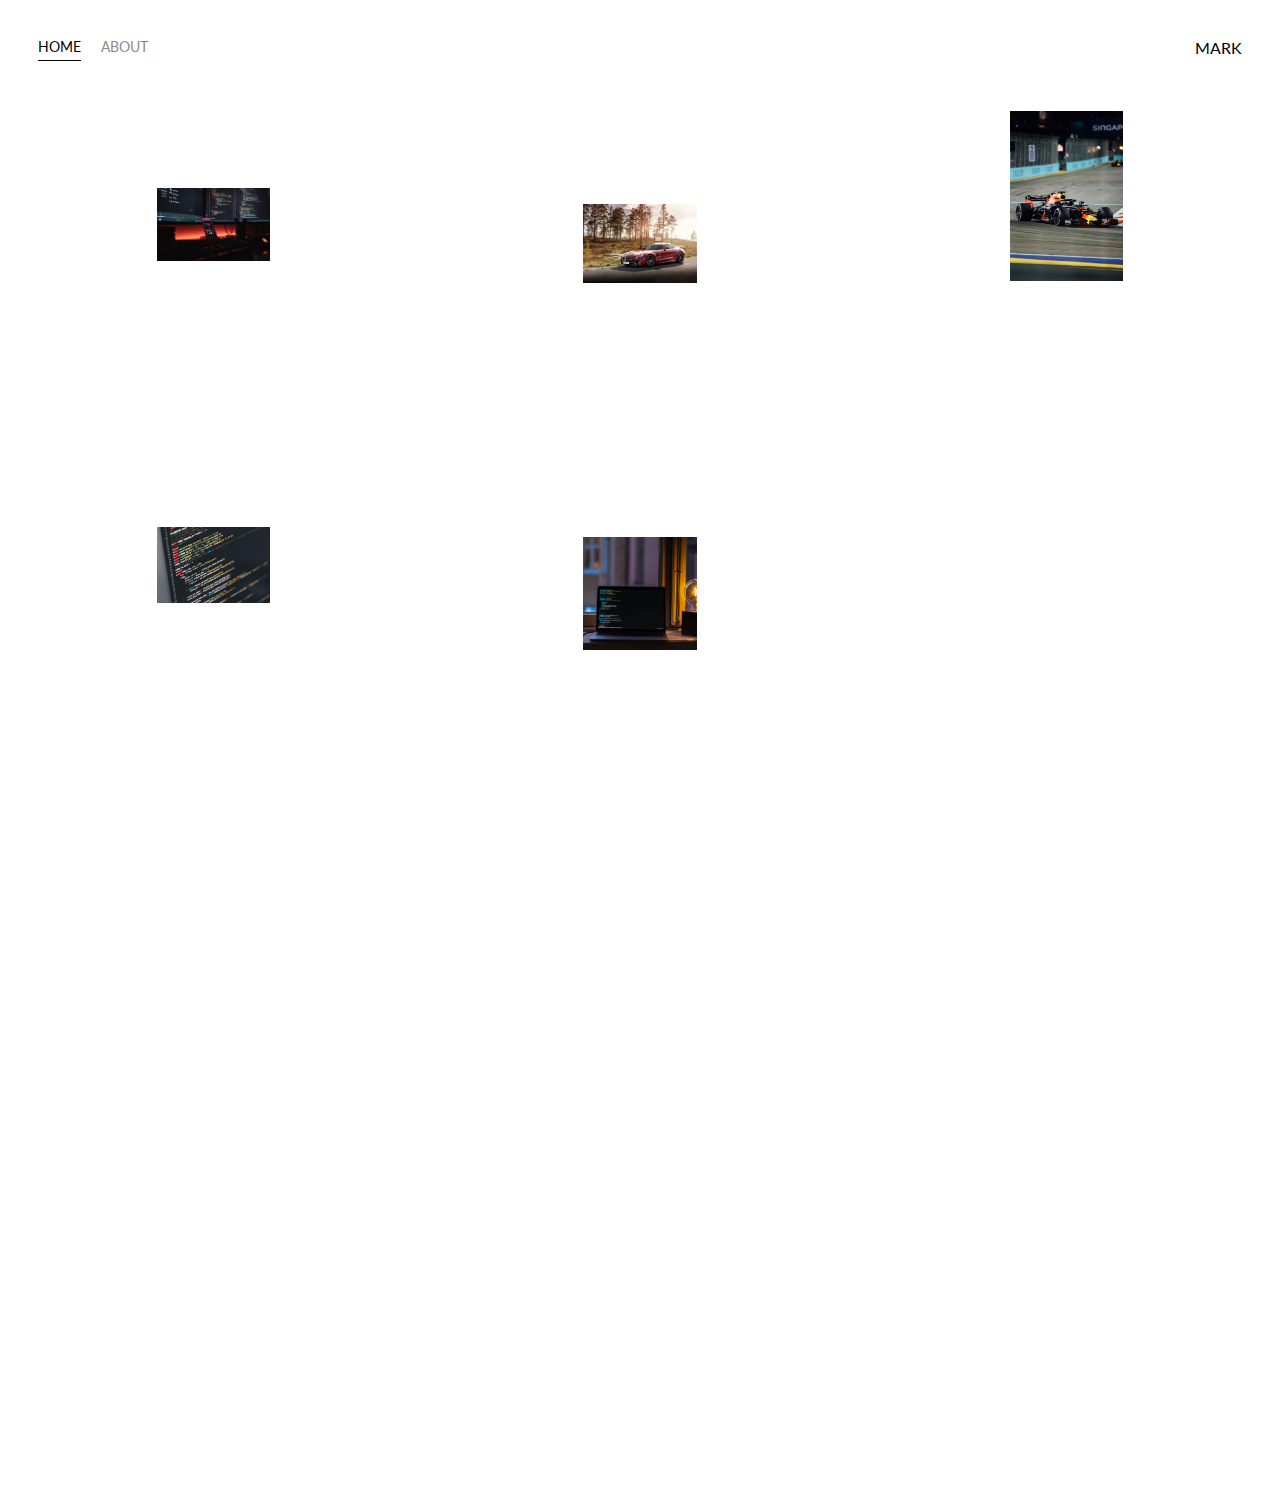
==== commit 756902d0: "added subtitles" ====
--- a/index.html
+++ b/index.html
@@ -1,175 +1,176 @@
+
 <!DOCTYPE html>
-<html lang="en">
-  <head>
-    <meta charset="UTF-8" />
-    <meta http-equiv="X-UA-Compatible" content="IE=edge" />
-    <meta name="viewport" content="width=device-width, initial-scale=1.0" />
-    <link rel="stylesheet" href="css/styles.css" />
-    <title>Marks website</title>
-  </head>
-  <body>
-    <div class="container">
-      <div class="nav-wrapper">
-        <div class="left-side">
-          <div class="nav-link-wrapper">
-            <a href="index.html">Home</a>
-          </div>
-          <div class="nav-link-wrapper">
-            <a href="About.html">About</a>
-          </div>
+<html lang='en'>
+
+<head>
+  <meta charset='UTF-8'>
+  <title>Portfolio Homepage</title>
+  <link href="https://fonts.googleapis.com/css?family=Lato" rel="stylesheet">
+  <link rel="stylesheet" href="css/styles.css">
+</head>
+
+<body>
+  <div class="container">
+    <div class="nav-wrapper">
+      <div class="left-side">
+        <div class="nav-link-wrapper active-nav-link">
+          <a href="index.html">Home</a>
         </div>
 
-        <div class="right-side">
-          <div class="brand">
-            <div>MARK</div>
-          </div>
+        <div class="nav-link-wrapper">
+          <a href="About.html">About</a>
+        </div>
+      </div>
+
+      <div class="right-side">
+        <div class="brand">
+          MARK
         </div>
       </div>
     </div>
 
     <div class="content-wrapper">
       <div class="portfolio-items-wrapper">
-        <div class="porfolio-item-wrapper"></div>
+
+        <div class="portfolio-item-wrapper">
+          <div class="portfolio-img-background" style="background-image:url(images/portfolio1.jpg)"></div>
+
+          <div class="img-text-wrapper">
+            <div class="logo-wrapper">
+              <img src="images/fotis-fotopoulos-6sAl6aQ4OWI-unsplash.jpg" alt="">
+            </div>
+
+            <div class="subtitle">I built the Quip Ecommerce platform, named a Top 25 Invention by Time Magazine in 2016.</div>
+          </div>
+        </div>
+
+        <div class="portfolio-item-wrapper">
+          <div class="portfolio-img-background" style="background-image:url(images/portfolio2.jpg)"></div>
+          <div class="img-text-wrapper">
+            <div class="logo-wrapper">
+              <img src="images/hakon-sataoen-qyfco1nfMtg-unsplash.jpg" alt="">
+            </div>
+
+            <div class="subtitle">Coding bootcamp and learning management system.</div>
+          </div>
+        </div>
+
+        <div class="portfolio-item-wrapper">
+          <div class="portfolio-img-background" style="background-image:url(images/portfolio3.jpg)"></div>
+          <div class="img-text-wrapper">
+            <div class="logo-wrapper">
+              <img src="images/hanson-lu-QV0AinhRU2c-unsplash.jpg" alt="">
+            </div>
+
+            <div class="subtitle">Eventbrite is the leading event management platform on the web with millions of individuals utilizing their applications
+              to find, register or, and management events in numerous industries.</div>
+          </div>
+        </div>
+
+        <div class="portfolio-item-wrapper">
+          <div class="portfolio-img-background" style="background-image:url(images/portfolio4.jpg)"></div>
+          <div class="img-text-wrapper">
+            <div class="logo-wrapper">
+              <img src="images/ilya-pavlov-OqtafYT5kTw-unsplash.jpg" alt="">
+            </div>
+
+            <div class="subtitle">Shop Hacker allows you to easily import digital products such as elearning courses, software, and games directly
+              into your ecommerce store.</div>
+          </div>
+        </div>
+
+        <div class="portfolio-item-wrapper">
+          <div class="portfolio-img-background" style="background-image:url(images/portfolio5.jpg)"></div>
+          <div class="img-text-wrapper">
+            <div class="logo-wrapper">
+              <img src="images/oskar-yildiz-cOkpTiJMGzA-unsplash.jpg" alt="">
+            </div>
+
+            <div class="subtitle">Online tutorials and productivity tips.</div>
+          </div>
+        </div>
+
+        <div class="portfolio-item-wrapper">
+          <div class="portfolio-img-background" style="background-image:url(images/portfolio6.jpg)"></div>
+          <div class="img-text-wrapper">
+            <div class="logo-wrapper">
+              <img src="images/logos/dailysmarty.png" alt="">
+            </div>
+
+            <div class="subtitle">Keep track of what you learn every day.</div>
+          </div>
+        </div>
+
+        <div class="portfolio-item-wrapper">
+          <div class="portfolio-img-background" style="background-image:url(images/portfolio7.jpg)"></div>
+          <div class="img-text-wrapper">
+            <div class="logo-wrapper">
+              <img src="images/logos/dashtrack.png" alt="">
+            </div>
+
+            <div class="subtitle">What you track improves. DashTrack is a journal that makes it easy to track your daily tasks and make the most
+              of your time each day.</div>
+          </div>
+        </div>
+
+        <div class="portfolio-item-wrapper">
+          <div class="portfolio-img-background" style="background-image:url(images/portfolio8.jpg)"></div>
+          <div class="img-text-wrapper">
+            <div class="logo-wrapper">
+              <img src="images/logos/devtrunk.png" alt="">
+            </div>
+
+            <div class="subtitle">Online shop for developer happiness.</div>
+          </div>
+        </div>
+
+        <div class="portfolio-item-wrapper">
+          <div class="portfolio-img-background" style="background-image:url(images/portfolio9.jpg)"></div>
+          <div class="img-text-wrapper">
+            <div class="logo-wrapper">
+              <img src="images/logos/edutechional.png" alt="">
+            </div>
+
+            <div class="subtitle">Online technology tutorials.</div>
+          </div>
+        </div>
+
+        <div class="portfolio-item-wrapper">
+          <div class="portfolio-img-background" style="background-image:url(images/portfolio10.jpg)"></div>
+          <div class="img-text-wrapper">
+            <div class="logo-wrapper">
+              <img src="images/logos/ministry-safe.png" alt="">
+            </div>
+
+            <div class="subtitle">A complete child safety system for organizations.</div>
+          </div>
+        </div>
+
+        <div class="portfolio-item-wrapper">
+          <div class="portfolio-img-background" style="background-image:url(images/portfolio11.jpg)"></div>
+          <div class="img-text-wrapper">
+            <div class="logo-wrapper">
+              <img src="images/logos/open-devos.png" alt="">
+            </div>
+
+            <div class="subtitle">Publish and share daily devotionals.</div>
+          </div>
+        </div>
+
+        <div class="portfolio-item-wrapper">
+          <div class="portfolio-img-background" style="background-image:url(images/portfolio12.jpg)"></div>
+          <div class="img-text-wrapper">
+            <div class="logo-wrapper">
+              <img src="images/logos/toastability.png" alt="">
+            </div>
+
+            <div class="subtitle">Easy way to manage the digital life of your bar or restaurant.</div>
+          </div>
+        </div>
+
       </div>
     </div>
-    <div class="content-wrapper">
-        <div class="portfolio-items-wrapper">
-  
-          <div class="portfolio-item-wrapper">
-            <div class="portfolio-img-background" style="background-image:url(images/portfolio1.jpg)"></div>
-  
-            <div class="img-text-wrapper">
-              <div class="logo-wrapper">
-                <img src="images/fotis-fotopoulos-6sAl6aQ4OWI-unsplash.jpg" alt="">
-              </div>
-  
-              <div class="subtitle">Lorem ipsum dolor sit amet, consectetur adipisicing elit.</div>
-            </div>
-          </div>
-  
-          <div class="portfolio-item-wrapper">
-            <div class="portfolio-img-background" style="background-image:url(images/portfolio2.jpg)"></div>
-            <div class="img-text-wrapper">
-              <div class="logo-wrapper">
-                <img src="images/hakon-sataoen-qyfco1nfMtg-unsplash.jpg" alt="">
-              </div>
-  
-              <div class="subtitle">Lorem ipsum dolor sit amet, consectetur adipisicing elit.</div>
-            </div>
-          </div>
-  
-          <div class="portfolio-item-wrapper">
-            <div class="portfolio-img-background" style="background-image:url(images/portfolio3.jpg)"></div>
-            <div class="img-text-wrapper">
-              <div class="logo-wrapper">
-                <img src="images/hanson-lu-QV0AinhRU2c-unsplash.jpg" alt="">
-              </div>
-  
-              <div class="subtitle">Lorem ipsum dolor sit amet, consectetur adipisicing elit.</div>
-            </div>
-          </div>
-  
-          <div class="portfolio-item-wrapper">
-            <div class="portfolio-img-background" style="background-image:url(images/portfolio4.jpg)"></div>
-            <div class="img-text-wrapper">
-              <div class="logo-wrapper">
-                <img src="images/ilya-pavlov-OqtafYT5kTw-unsplash.jpg" alt="">
-              </div>
-  
-              <div class="subtitle">Lorem ipsum dolor sit amet, consectetur adipisicing elit.</div>
-            </div>
-          </div>
-  
-          <div class="portfolio-item-wrapper">
-            <div class="portfolio-img-background" style="background-image:url(images/portfolio5.jpg)"></div>
-            <div class="img-text-wrapper">
-              <div class="logo-wrapper">
-                <img src="images/oskar-yildiz-cOkpTiJMGzA-unsplash.jpg" alt="">
-              </div>
-  
-              <div class="subtitle">Lorem ipsum dolor sit amet, consectetur adipisicing elit.</div>
-            </div>
-        <div class="two-column-wrapper">
-          <div class="profile-image-wrapper">
-            <img src="images/profile.jpg" alt="">
-          </div>
-  
-          <div class="portfolio-item-wrapper">
-            <div class="portfolio-img-background" style="background-image:url(images/portfolio6.jpg)"></div>
-            <div class="img-text-wrapper">
-              <div class="logo-wrapper">
-                <img src="images/logos/dailysmarty.png" alt="">
-              </div>
-          
-  
-          <div class="portfolio-item-wrapper">
-            <div class="portfolio-img-background" style="background-image:url(images/portfolio7.jpg)"></div>
-            <div class="img-text-wrapper">
-              <div class="logo-wrapper">
-                <img src="images/logos/dashtrack.png" alt="">
-              </div>
-  
-              <div class="subtitle">Lorem ipsum dolor sit amet, consectetur adipisicing elit.</div>
-            </div>
-          </div>
-  
-          <div class="portfolio-item-wrapper">
-            <div class="portfolio-img-background" style="background-image:url(images/portfolio8.jpg)"></div>
-            <div class="img-text-wrapper">
-              <div class="logo-wrapper">
-                <img src="images/logos/devtrunk.png" alt="">
-              </div>
-  
-              <div class="subtitle">Lorem ipsum dolor sit amet, consectetur adipisicing elit.</div>
-            </div>
-          </div>
-  
-          <div class="portfolio-item-wrapper">
-            <div class="portfolio-img-background" style="background-image:url(images/portfolio9.jpg)"></div>
-            <div class="img-text-wrapper">
-              <div class="logo-wrapper">
-                <img src="images/logos/edutechional.png" alt="">
-              </div>
-  
-              <div class="subtitle">Lorem ipsum dolor sit amet, consectetur adipisicing elit.</div>
-            </div>
-          </div>
-  
-          <div class="portfolio-item-wrapper">
-            <div class="portfolio-img-background" style="background-image:url(images/portfolio10.jpg)"></div>
-            <div class="img-text-wrapper">
-              <div class="logo-wrapper">
-                <img src="images/logos/ministry-safe.png" alt="">
-              </div>
-  
-              <div class="subtitle">Lorem ipsum dolor sit amet, consectetur adipisicing elit.</div>
-            </div>
-          </div>
-  
-          <div class="portfolio-item-wrapper">
-            <div class="portfolio-img-background" style="background-image:url(images/portfolio11.jpg)"></div>
-            <div class="img-text-wrapper">
-              <div class="logo-wrapper">
-                <img src="images/logos/open-devos.png" alt="">
-              </div>
-  
-              <div class="subtitle">Lorem ipsum dolor sit amet, consectetur adipisicing elit.</div>
-            </div>
-          </div>
-  
-          <div class="portfolio-item-wrapper">
-            <div class="portfolio-img-background" style="background-image:url(images/portfolio12.jpg)"></div>
-            <div class="img-text-wrapper">
-              <div class="logo-wrapper">
-                <img src="images/logos/toastability.png" alt="">
-              </div>
-  
-              <div class="subtitle">Lorem ipsum dolor sit amet, consectetur adipisicing elit.</div>
-            </div>
-          </div>
-  
-        </div>
-      </div>
-    </div>
-  </body>
-</html>
+  </div>
+
+</body>
+
--- a/css/styles.css
+++ b/css/styles.css
@@ -1,48 +1,120 @@
-/*master styles*/
-body{
-    margin:0px ;
-}
-.container{
+body {
+    font-family: "Lato", sans-serif;
+    margin: 0px;
+  }
+  
+  .container {
     display: grid;
     grid-template-columns: 1fr;
-}
-/*nav styles*/
-
-.nav-wrapper{
-        display: flex;
+  }
+  
+  .nav-wrapper {
+    display: flex;
     justify-content: space-between;
     padding: 38px;
-
-}
-.left-side{
+  }
+  
+  .left-side {
     display: flex;
-}
-.nav-wrapper> .left-side> div{
+  }
+  
+  .nav-wrapper > .left-side > div {
     margin-right: 20px;
-    font-size: 0.9em;
     text-transform: uppercase;
-}
-.nav-link-wrapper{
+    font-size: 0.9rem;
+  }
+  
+  .nav-link-wrapper {
     height: 22px;
     border-bottom: 1px solid transparent;
     transition: border-bottom 0.5s;
-
-
-
-}
-.nav-link-wrapper a{
+  }
+  
+  .active-nav-link {
+    border-bottom: 1px solid black;
+  }
+  
+  .active-nav-link a {
+    color: black !important;
+  }
+  
+  .nav-link-wrapper a {
     color: #8a8a8a;
     text-decoration: none;
     transition: color 0.5s;
-
-    
-
-}
-.nav-link-wrapper:hover{
+  }
+  
+  .nav-link-wrapper:hover {
     border-bottom: 1px solid black;
-}
-.nav-link-wrapper a:hover{
-   color: black;
-}
-
-/*porfolio styls*/
+  }
+  
+  .nav-link-wrapper a:hover {
+    color: black;
+  }
+  
+  .portfolio-items-wrapper {
+    display: grid;
+    grid-template-columns: 1fr 1fr 1fr;
+  }
+  
+  .portfolio-item-wrapper {
+    position: relative;
+  }
+  
+  .portfolio-img-background {
+    background-size: cover;
+    background-position: center;
+    background-repeat: no-repeat;
+    height: 350px;
+    width: 100%;
+  }
+  
+  .img-text-wrapper {
+    position: absolute;
+    top: 0;
+    display: flex;
+    flex-direction: column;
+    justify-content: center;
+    align-items: center;
+    height: 100%;
+    text-align: center;
+    padding-left: 100px;
+    padding-right: 100px;
+  }
+  
+  .img-text-wrapper .subtitle {
+    transition: 1s;
+    color: transparent;
+  }
+  
+  .image-blur {
+    transition: 1s;
+    filter: brightness(10%);
+  }
+  
+  .img-text-wrapper:hover .subtitle {
+    color: lightseagreen;
+    font-weight: 600;
+  }
+  
+  .logo-wrapper img {
+    width: 50%;
+    margin-bottom: 20px;
+  }
+  
+  .two-column-wrapper {
+    display: grid;
+    grid-template-columns: 1fr 1fr;
+  }
+  
+  .profile-image-wrapper img {
+    width: 100%;
+  }
+  
+  .profile-content-wrapper {
+    padding: 30px;
+  }
+  
+  .profile-content-wrapper h1 {
+    color: lightseagreen;
+  }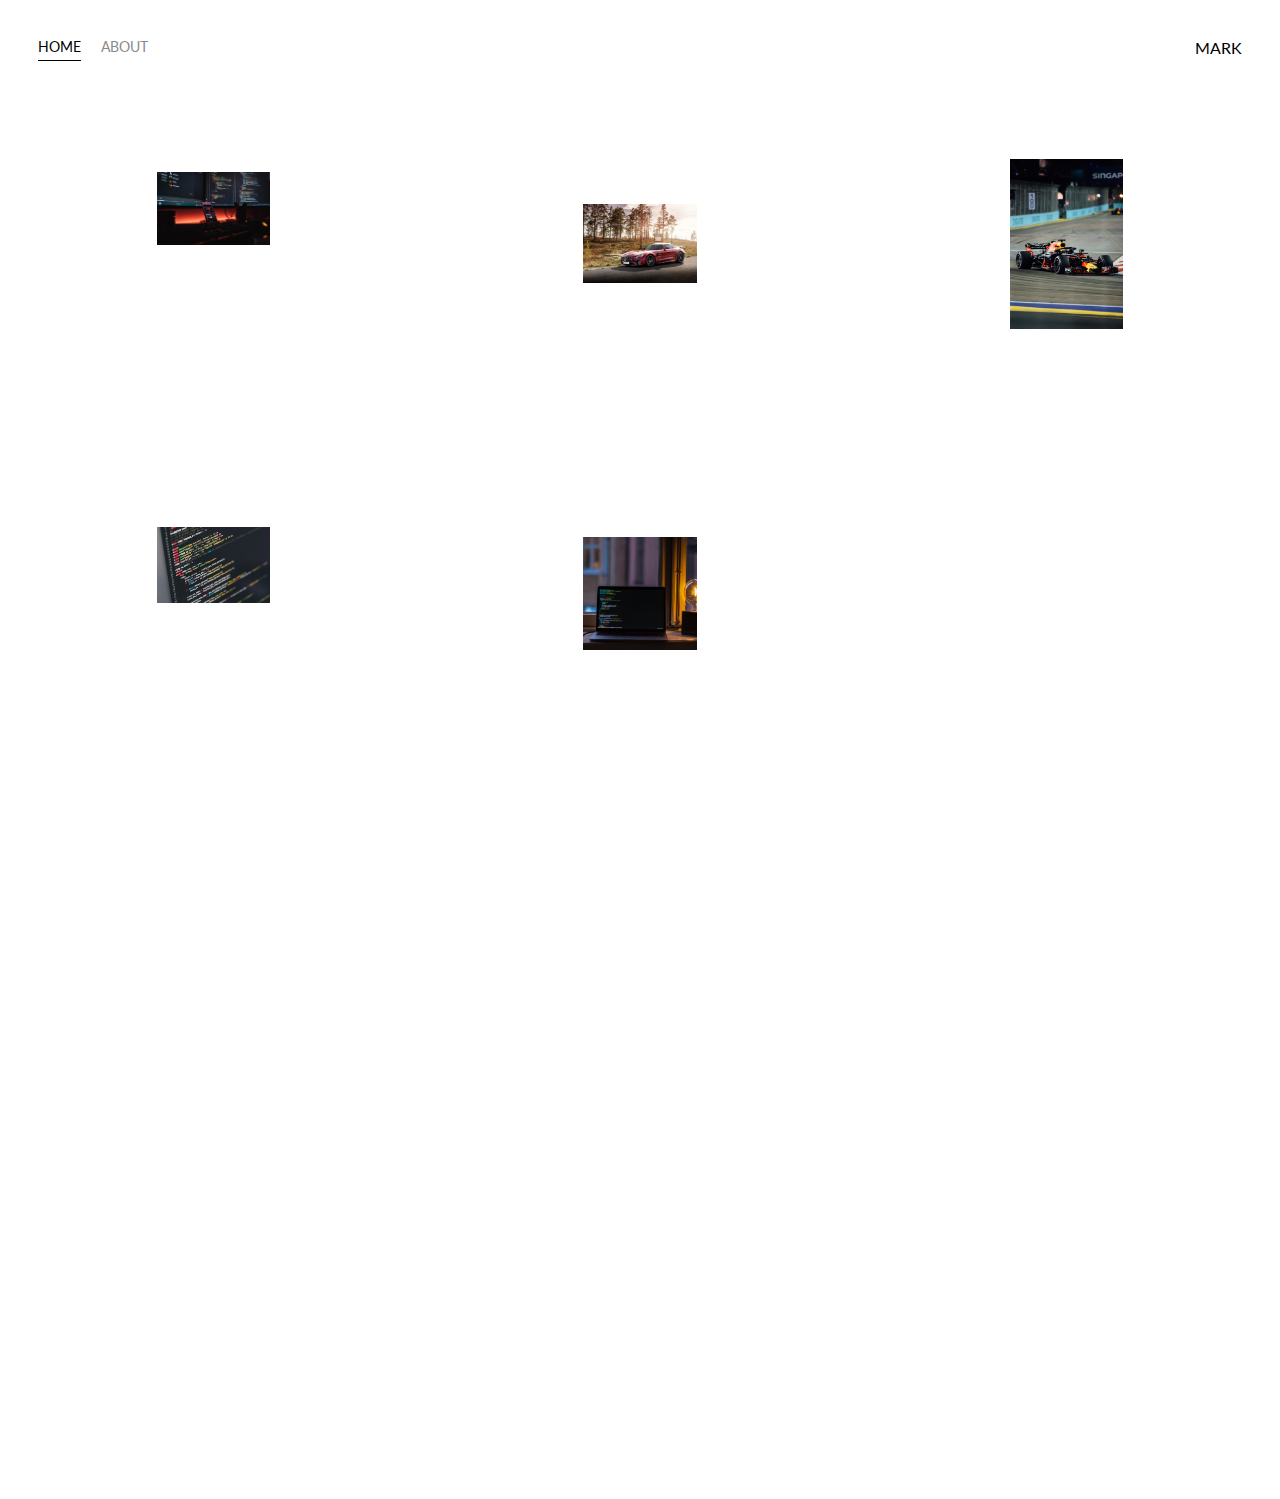
==== commit ba8df662: "subtitles updated" ====
--- a/index.html
+++ b/index.html
@@ -40,8 +40,8 @@
               <img src="images/fotis-fotopoulos-6sAl6aQ4OWI-unsplash.jpg" alt="">
             </div>
 
-            <div class="subtitle">I built the Quip Ecommerce platform, named a Top 25 Invention by Time Magazine in 2016.</div>
-          </div>
+            <div class="subtitle"><p>am knowlegable in two languages</p>  <li>HTML</li><li>css</li></div>
+                     </div>
         </div>
 
         <div class="portfolio-item-wrapper">
@@ -51,7 +51,7 @@
               <img src="images/hakon-sataoen-qyfco1nfMtg-unsplash.jpg" alt="">
             </div>
 
-            <div class="subtitle">Coding bootcamp and learning management system.</div>
+            <div class="subtitle">am a big lover of cars and motorsport in general</div>
           </div>
         </div>
 
@@ -62,8 +62,7 @@
               <img src="images/hanson-lu-QV0AinhRU2c-unsplash.jpg" alt="">
             </div>
 
-            <div class="subtitle">Eventbrite is the leading event management platform on the web with millions of individuals utilizing their applications
-              to find, register or, and management events in numerous industries.</div>
+            <div class="subtitle">am a big fan of formula and its m facorite sport to watch </div> 
           </div>
         </div>
 
@@ -171,6 +170,21 @@
       </div>
     </div>
   </div>
-
+  <script>
+    const portfolioItems = document.querySelectorAll('.portfolio-item-wrapper');
+  
+    portfolioItems.forEach(portfolioItem => {
+      portfolioItem.addEventListener('mouseover', () => {
+        console.log(portfolioItem.childNodes[1].classList)
+        portfolioItem.childNodes[1].classList.add('image-blur');
+      });
+  
+      portfolioItem.addEventListener('mouseout', () => {
+        console.log(portfolioItem.childNodes[1].classList)
+        portfolioItem.childNodes[1].classList.remove('image-blur');
+      });
+    });
+  
+  </script>
 </body>
 
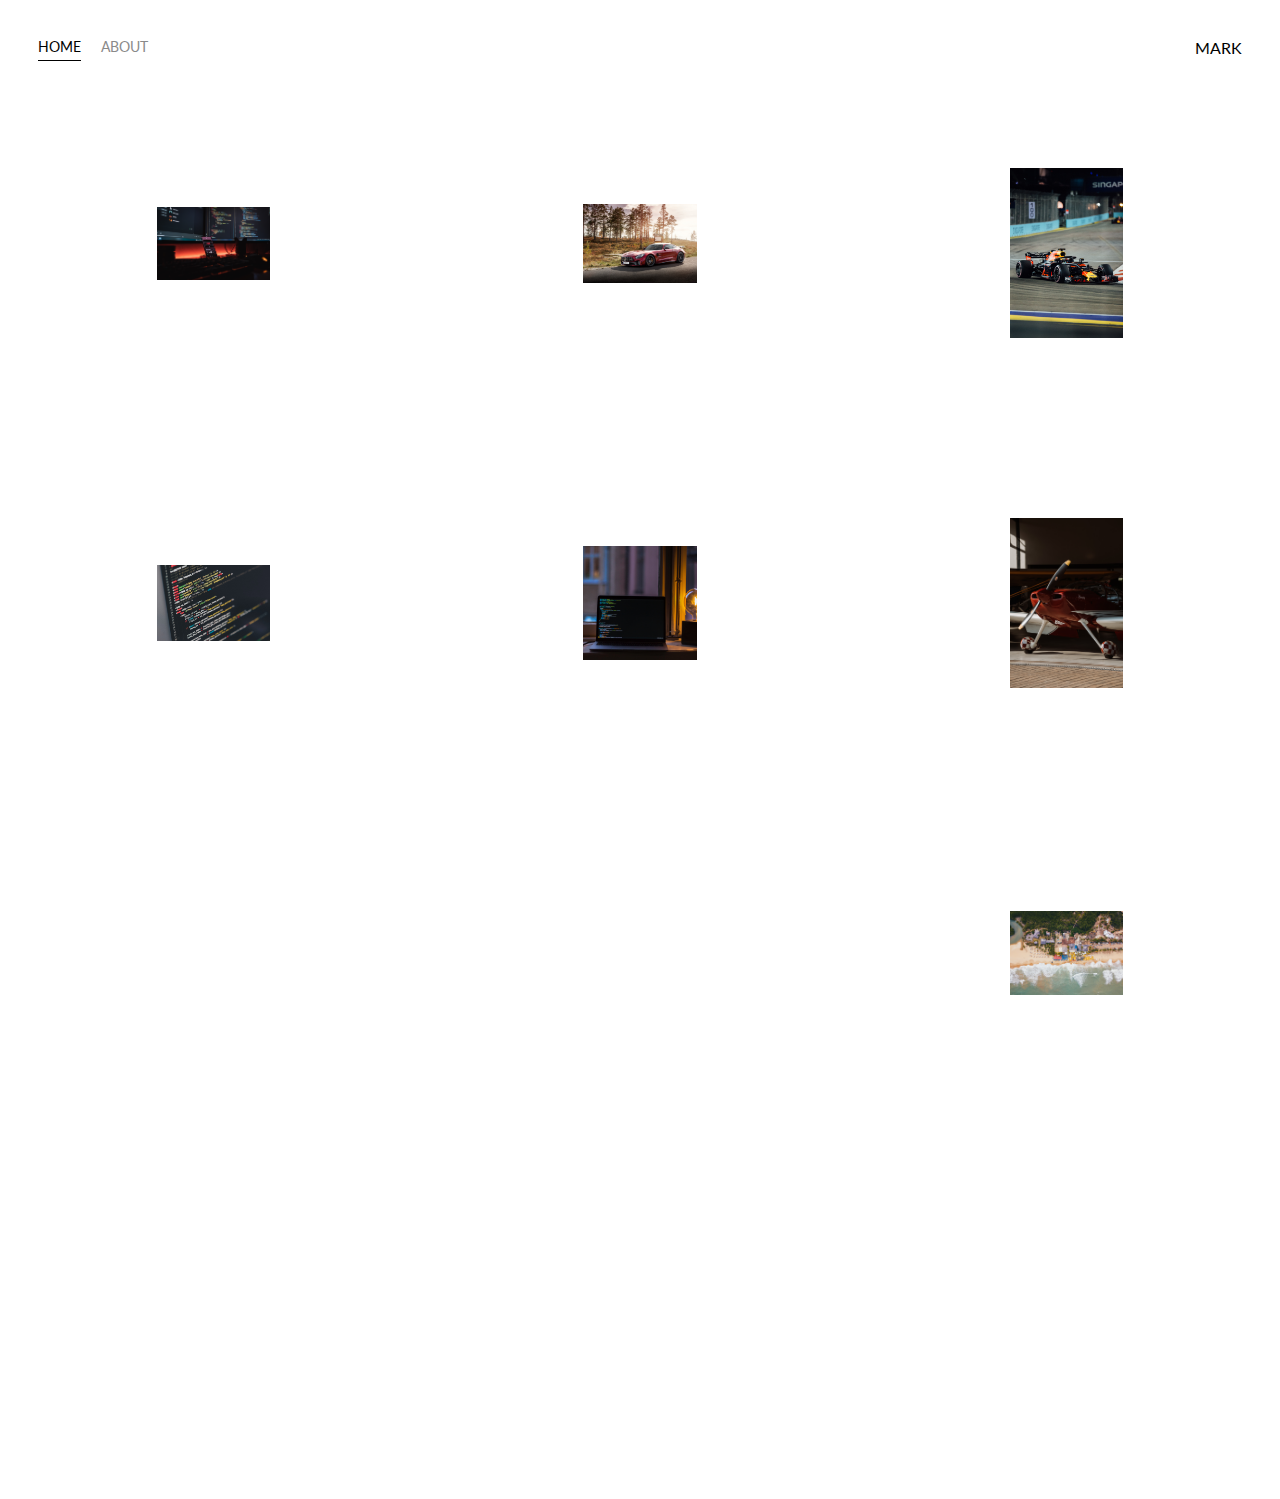
==== commit cc358d62: "updated README.md" ====
--- a/index.html
+++ b/index.html
@@ -40,8 +40,8 @@
               <img src="images/fotis-fotopoulos-6sAl6aQ4OWI-unsplash.jpg" alt="">
             </div>
 
-            <div class="subtitle"><p>am knowlegable in two languages</p>  <li>HTML</li><li>css</li></div>
-                     </div>
+            <div class="subtitle">knowledgable in two languages html and css</div>
+          </div>
         </div>
 
         <div class="portfolio-item-wrapper">
@@ -51,7 +51,7 @@
               <img src="images/hakon-sataoen-qyfco1nfMtg-unsplash.jpg" alt="">
             </div>
 
-            <div class="subtitle">am a big lover of cars and motorsport in general</div>
+            <div class="subtitle">Am a big fan of cars and motorsport in general</div>
           </div>
         </div>
 
@@ -62,7 +62,8 @@
               <img src="images/hanson-lu-QV0AinhRU2c-unsplash.jpg" alt="">
             </div>
 
-            <div class="subtitle">am a big fan of formula and its m facorite sport to watch </div> 
+            <div class="subtitle">Formula 1 is my favorite sport
+              </div>
           </div>
         </div>
 
@@ -73,8 +74,8 @@
               <img src="images/ilya-pavlov-OqtafYT5kTw-unsplash.jpg" alt="">
             </div>
 
-            <div class="subtitle">Shop Hacker allows you to easily import digital products such as elearning courses, software, and games directly
-              into your ecommerce store.</div>
+            <div class="subtitle">Am asoftware developer
+                </div>
           </div>
         </div>
 
@@ -85,7 +86,7 @@
               <img src="images/oskar-yildiz-cOkpTiJMGzA-unsplash.jpg" alt="">
             </div>
 
-            <div class="subtitle">Online tutorials and productivity tips.</div>
+            <div class="subtitle">keenly interested in tech</div>
           </div>
         </div>
 
@@ -93,10 +94,10 @@
           <div class="portfolio-img-background" style="background-image:url(images/portfolio6.jpg)"></div>
           <div class="img-text-wrapper">
             <div class="logo-wrapper">
-              <img src="images/logos/dailysmarty.png" alt="">
+              <img src="images/jared-watney-2b6KgwY3SlA-unsplash.jpg" alt="">
             </div>
 
-            <div class="subtitle">Keep track of what you learn every day.</div>
+            <div class="subtitle">I love aviation</div>
           </div>
         </div>
 
@@ -104,11 +105,11 @@
           <div class="portfolio-img-background" style="background-image:url(images/portfolio7.jpg)"></div>
           <div class="img-text-wrapper">
             <div class="logo-wrapper">
-              <img src="images/logos/dashtrack.png" alt="">
+              <img src="images/jarritos-mexican-soda-nxx0N1oAnPQ-unsplash.jpg" alt="">
             </div>
 
-            <div class="subtitle">What you track improves. DashTrack is a journal that makes it easy to track your daily tasks and make the most
-              of your time each day.</div>
+            <div class="subtitle">i love music
+              </div>
           </div>
         </div>
 
@@ -116,10 +117,10 @@
           <div class="portfolio-img-background" style="background-image:url(images/portfolio8.jpg)"></div>
           <div class="img-text-wrapper">
             <div class="logo-wrapper">
-              <img src="images/logos/devtrunk.png" alt="">
+              <img src="images/andrik-langfield-1-YQiOijio8-unsplash.jpg" alt="">
             </div>
 
-            <div class="subtitle">Online shop for developer happiness.</div>
+            <div class="subtitle">I am a christian.</div>
           </div>
         </div>
 
@@ -127,10 +128,10 @@
           <div class="portfolio-img-background" style="background-image:url(images/portfolio9.jpg)"></div>
           <div class="img-text-wrapper">
             <div class="logo-wrapper">
-              <img src="images/logos/edutechional.png" alt="">
+              <img src="images/j-balla-photography-NQia0XIxzF0-unsplash.jpg" alt="">
             </div>
 
-            <div class="subtitle">Online technology tutorials.</div>
+            <div class="subtitle">I love the oceans and beaches</div>
           </div>
         </div>
 
@@ -138,10 +139,10 @@
           <div class="portfolio-img-background" style="background-image:url(images/portfolio10.jpg)"></div>
           <div class="img-text-wrapper">
             <div class="logo-wrapper">
-              <img src="images/logos/ministry-safe.png" alt="">
+              <img src="images/ryan-ancill-aJYO8JmVodY-unsplash.jpg" alt="">
             </div>
 
-            <div class="subtitle">A complete child safety system for organizations.</div>
+            <div class="subtitle">My goal is to build fun and interactive websites.</div>
           </div>
         </div>
 
@@ -149,10 +150,10 @@
           <div class="portfolio-img-background" style="background-image:url(images/portfolio11.jpg)"></div>
           <div class="img-text-wrapper">
             <div class="logo-wrapper">
-              <img src="images/logos/open-devos.png" alt="">
+              <img src="images/ryan-ancill-aJYO8JmVodY-unsplash.jpg" alt="">
             </div>
 
-            <div class="subtitle">Publish and share daily devotionals.</div>
+            <div class="subtitle">Currently working on bootstrap and javascript.</div>
           </div>
         </div>
 
@@ -160,31 +161,34 @@
           <div class="portfolio-img-background" style="background-image:url(images/portfolio12.jpg)"></div>
           <div class="img-text-wrapper">
             <div class="logo-wrapper">
-              <img src="images/logos/toastability.png" alt="">
+              <img src="images/xps-kLfkVa_4aXM-unsplash (1).jpg" alt="">
             </div>
 
-            <div class="subtitle">Easy way to manage the digital life of your bar or restaurant.</div>
+            <div class="subtitle">All about makinhg life easy.</div>
           </div>
         </div>
 
       </div>
     </div>
   </div>
-  <script>
-    const portfolioItems = document.querySelectorAll('.portfolio-item-wrapper');
-  
-    portfolioItems.forEach(portfolioItem => {
-      portfolioItem.addEventListener('mouseover', () => {
-        console.log(portfolioItem.childNodes[1].classList)
-        portfolioItem.childNodes[1].classList.add('image-blur');
-      });
-  
-      portfolioItem.addEventListener('mouseout', () => {
-        console.log(portfolioItem.childNodes[1].classList)
-        portfolioItem.childNodes[1].classList.remove('image-blur');
-      });
-    });
-  
-  </script>
+
 </body>
 
+<script>
+  const portfolioItems = document.querySelectorAll('.portfolio-item-wrapper');
+
+  portfolioItems.forEach(portfolioItem => {
+    portfolioItem.addEventListener('mouseover', () => {
+      console.log(portfolioItem.childNodes[1].classList)
+      portfolioItem.childNodes[1].classList.add('image-blur');
+    });
+
+    portfolioItem.addEventListener('mouseout', () => {
+      console.log(portfolioItem.childNodes[1].classList)
+      portfolioItem.childNodes[1].classList.remove('image-blur');
+    });
+  });
+
+</script>
+
+</html>
--- a/css/styles.css
+++ b/css/styles.css
@@ -117,4 +117,17 @@
   
   .profile-content-wrapper h1 {
     color: lightseagreen;
-  }+  }
+  .profile-image-wrapperz{
+image-orientation: from-image;
+background-size: 10%;
+
+  }
+.profile-image-wrapperz{
+width: 50%;
+height: 150px;
+object-fit: contain;
+
+
+
+}
